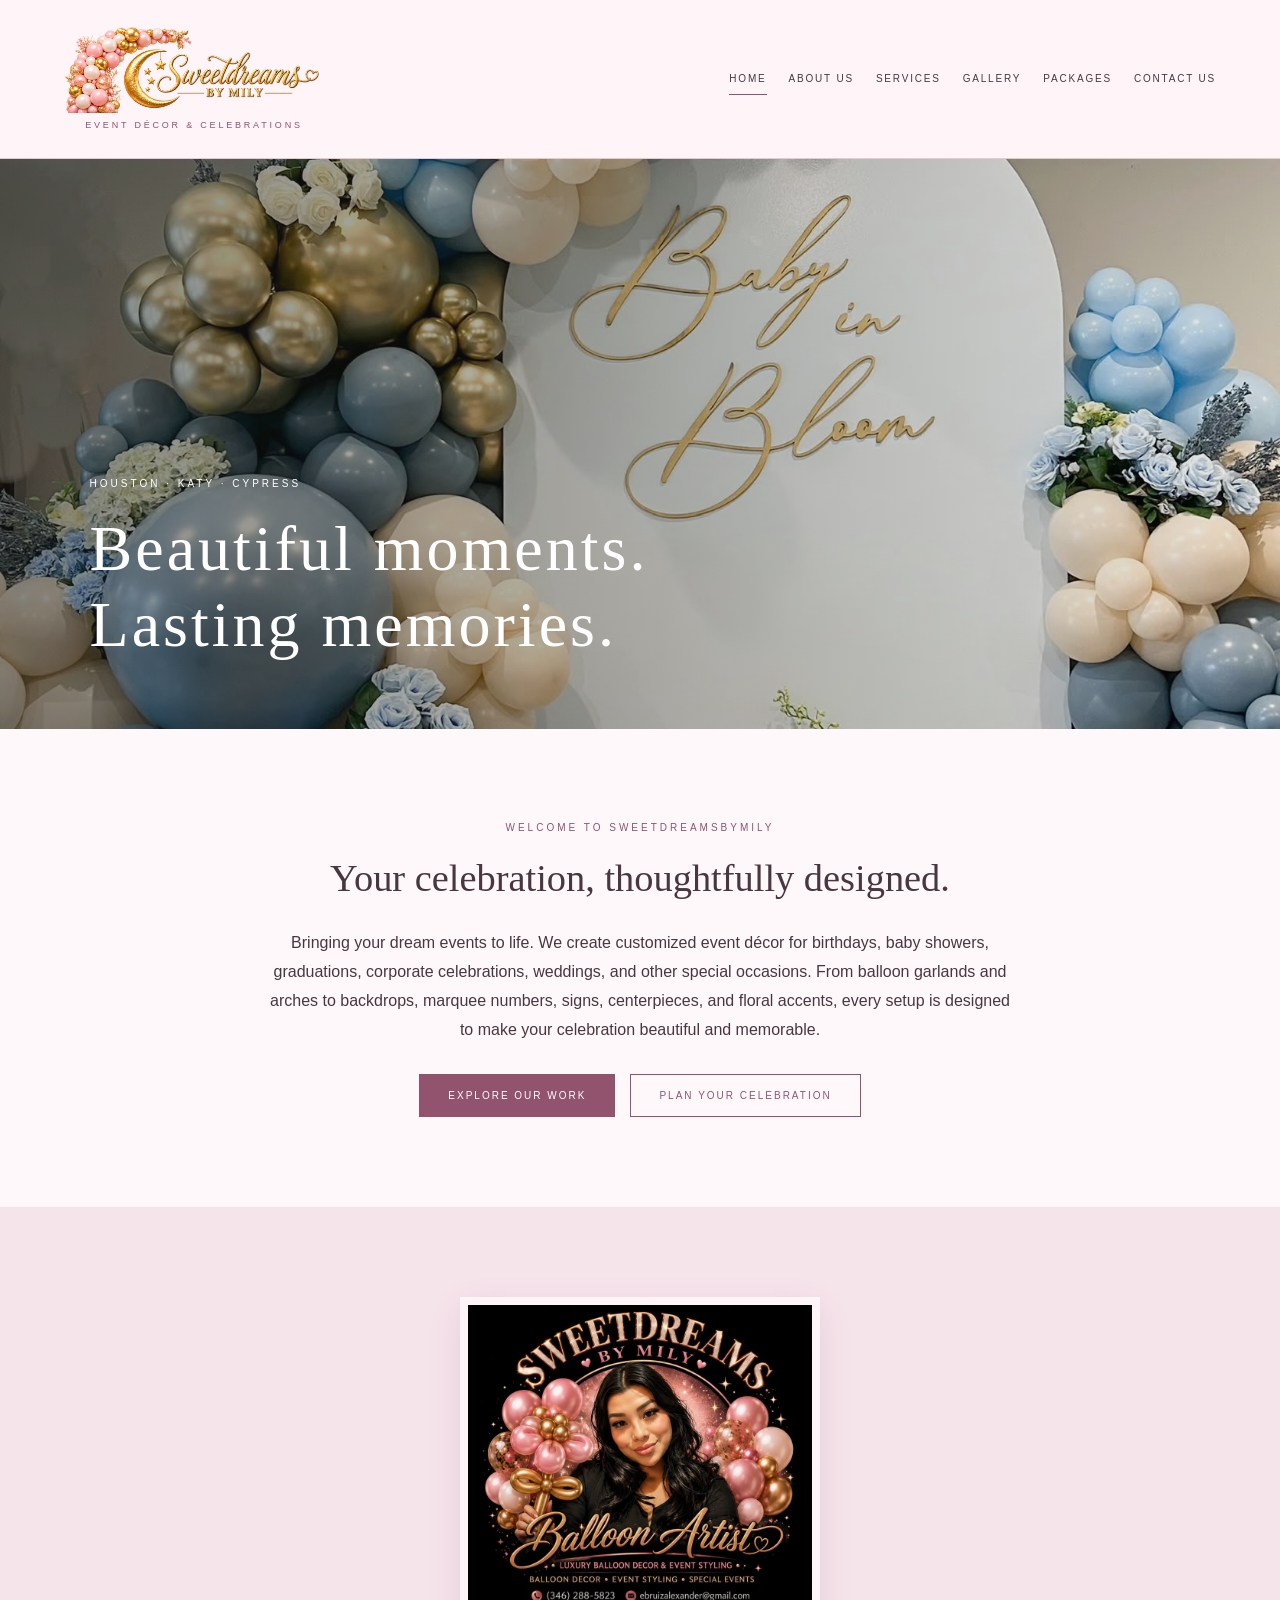
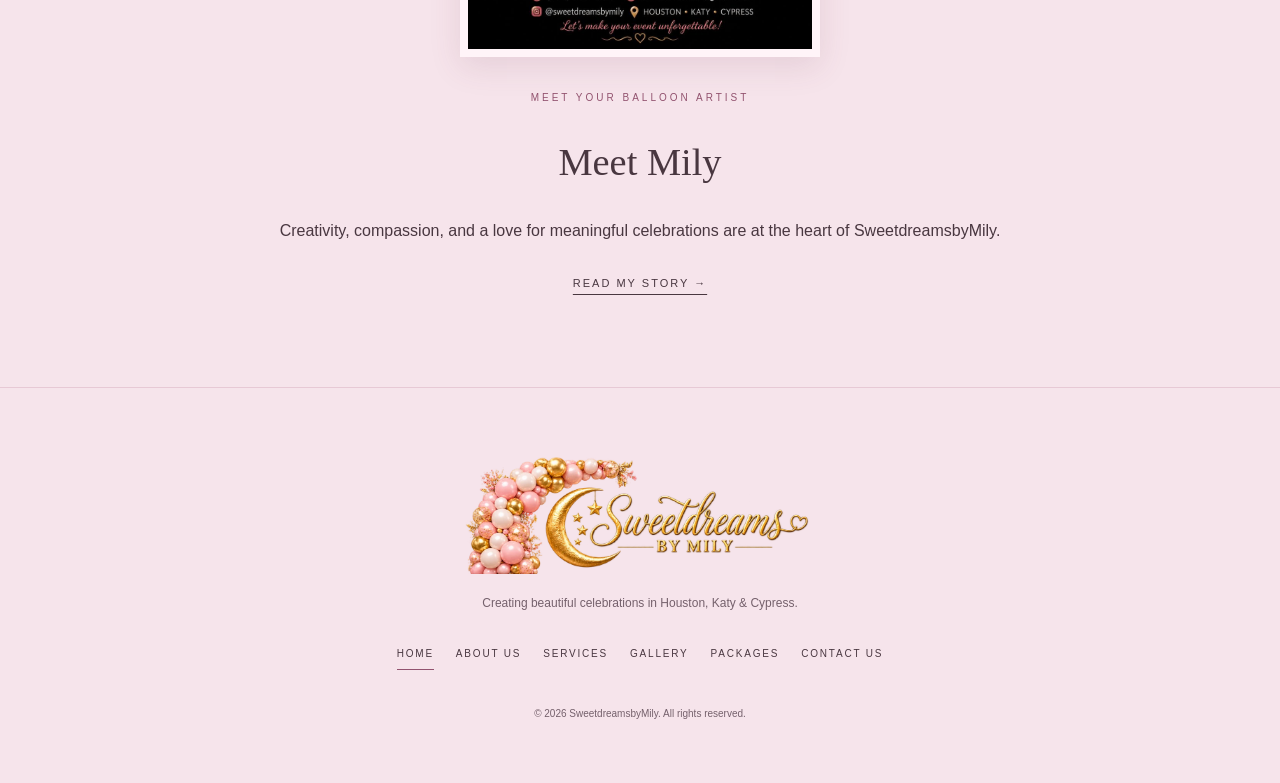
==== index.html @ 6f461aa5 "Add transparent brand logo, Meet Mily portrait, and soft pink site palette" ====
<!DOCTYPE html>
<html lang="en">
<head>
  <meta charset="UTF-8">
  <meta name="viewport" content="width=device-width, initial-scale=1.0">
  <meta name="description" content="Home — SweetdreamsbyMily event decoration in Houston, Katy, and Cypress.">
  <title>Home | SweetdreamsbyMily</title>
  <link rel="stylesheet" href="style.css?v=blush2">
  <script src="script.js" defer></script>
</head>
<body>
<a class="skip-link" href="#main">Skip to main content</a>
<header>
  <div><a class="brand brand-link" href="index.html"><img class="brand-logo" src="photos/sweetdreamsbymily-logo.webp" alt="Sweetdreams by Mily"></a><div class="tag">EVENT DÉCOR &amp; CELEBRATIONS</div></div>
  <nav aria-label="Main navigation"><a href="index.html" aria-current="page">Home</a><a href="about.html">About Us</a><a href="services.html">Services</a><a href="gallery.html">Gallery</a><a href="packages.html">Packages</a><a href="contact.html">Contact Us</a></nav>
</header>
<main id="main">
<section class="editorial-hero"><img src="baby-in-bloom.jpeg" alt="" fetchpriority="high"><div class="editorial-hero-copy"><p class="eyebrow">HOUSTON · KATY · CYPRESS</p><h1>Beautiful moments.<br>Lasting memories.</h1></div></section><section class="section"><div class="section-inner home-intro"><p class="eyebrow">WELCOME TO SWEETDREAMSBYMILY</p><h2>Your celebration, thoughtfully designed.</h2><p><strong>Bringing your dream events to life.</strong> We create customized event décor for birthdays, baby showers, graduations, corporate celebrations, weddings, and other special occasions. From balloon garlands and arches to backdrops, marquee numbers, signs, centerpieces, and floral accents, every setup is designed to make your celebration beautiful and memorable.</p><div class="hero-actions"><a class="btn" href="gallery.html">Explore our work</a><a class="btn btn-outline" href="contact.html">Plan your celebration</a></div></div></section><section class="section alt"><div class="section-inner"><img class="meet-mily-photo" src="photos/img_7931.jpg" alt="Mily, your SweetdreamsbyMily balloon artist"><p class="eyebrow">MEET YOUR BALLOON ARTIST</p><h2>Meet Mily</h2><p>Creativity, compassion, and a love for meaningful celebrations are at the heart of SweetdreamsbyMily.</p><a class="text-link" href="about.html">Read my story &rarr;</a></div></section>
</main>
<footer><a class="footer-brand" href="index.html"><img class="footer-logo" src="photos/sweetdreamsbymily-logo.webp" alt="Sweetdreams by Mily"></a><p>Creating beautiful celebrations in Houston, Katy &amp; Cypress.</p><nav aria-label="Footer navigation"><a href="index.html" aria-current="page">Home</a><a href="about.html">About Us</a><a href="services.html">Services</a><a href="gallery.html">Gallery</a><a href="packages.html">Packages</a><a href="contact.html">Contact Us</a></nav><p class="copyright">&copy; <span id="year">2026</span> SweetdreamsbyMily. All rights reserved.</p></footer>
</body>
</html>
---- style.css ----
/* Shared fonts and palette used on every page. */
:root{--paper:#fff;--soft:#f7f4f1;--ink:#373732;--muted:#6d6b65;--accent:#826c62;--line:#ddd8d1;--body-font:Arial,Helvetica,sans-serif;--heading-font:Georgia,"Times New Roman",serif}
*{box-sizing:border-box}html{scroll-behavior:smooth}body{margin:0;background:var(--paper);color:var(--ink);font-family:var(--body-font);font-size:16px;line-height:1.8}img{max-width:100%}a{color:inherit}h1,h2,h3{font-family:var(--heading-font);font-weight:400;line-height:1.2}h1{font-size:clamp(38px,5vw,64px)}h2{font-size:clamp(30px,3vw,42px)}h3{font-size:25px}p{margin:0 0 22px}header{padding:25px 5%;display:flex;align-items:center;justify-content:space-between;gap:24px;border-bottom:1px solid var(--line);background:white}.brand{font-family:var(--heading-font);font-size:27px;text-decoration:none;letter-spacing:1px}.tag{font-size:9px;letter-spacing:2.8px;color:var(--muted);margin-top:2px}nav{display:flex;flex-wrap:wrap;gap:22px}nav a{text-decoration:none;text-transform:uppercase;font-size:10px;letter-spacing:1.8px;padding:6px 0;border-bottom:1px solid transparent}nav a:hover,nav a[aria-current="page"]{border-color:var(--accent)}.eyebrow{font-size:10px;letter-spacing:3px;text-transform:uppercase;color:var(--muted);margin:0 0 18px}.editorial-hero{position:relative;height:570px;overflow:hidden;background:#6e746f}.editorial-hero>img{width:100%;height:100%;display:block;object-fit:cover;object-position:center 45%}.editorial-hero:after{content:"";position:absolute;inset:0;background:linear-gradient(90deg,rgba(20,25,23,.52),rgba(20,25,23,.08))}.editorial-hero-copy{position:absolute;bottom:65px;left:7%;right:7%;z-index:1;color:white}.editorial-hero-copy .eyebrow{color:white}.editorial-hero h1{margin:0;letter-spacing:3px;font-size:clamp(40px,5vw,70px)}.section{padding:90px 7%}.section.alt{background:var(--soft)}.section-inner{max-width:1160px;margin:auto;text-align:center}.section-inner>p{max-width:750px;margin-left:auto;margin-right:auto}.page-title{margin:0 0 25px}.home-intro{max-width:800px}.home-intro h2{margin:0 0 28px}.home-intro strong{font-weight:400}.btn{display:inline-block;padding:13px 28px;border:1px solid var(--ink);background:var(--ink);color:white;text-decoration:none;font-size:10px;letter-spacing:2px;text-transform:uppercase;line-height:1.5;cursor:pointer}.btn-outline{background:transparent;color:var(--ink)}.btn:hover{background:var(--accent);border-color:var(--accent);color:white}.hero-actions{display:flex;gap:15px;justify-content:center;flex-wrap:wrap;margin-top:30px}.text-link{text-transform:uppercase;letter-spacing:2px;font-size:11px;text-underline-offset:7px}.bio-layout{display:grid;grid-template-columns:40% 1fr;gap:75px;text-align:left;align-items:start}.bio-photo img{width:100%;height:620px;object-fit:cover;display:block}.bio-photo p{font-family:var(--heading-font);font-style:italic;font-size:18px;margin-top:20px}.bio-copy h2{margin:0 0 28px}.bio-copy h2:not(:first-of-type){font-size:28px;margin-top:40px}.bio-copy p{font-size:15px;line-height:1.9}.cards{display:grid;grid-template-columns:repeat(auto-fit,minmax(250px,1fr));gap:35px;margin:45px 0}.card{padding:32px 24px;border-top:1px solid var(--line);text-align:left}.card h2{font-size:27px;margin:0 0 20px}.card p{font-size:15px}.package-cards{grid-template-columns:repeat(3,minmax(0,1fr))}.package-label{font-size:10px;letter-spacing:2px;text-transform:uppercase;color:var(--accent);margin-bottom:20px}.price{font-family:var(--heading-font);font-size:32px;margin:15px 0}.package ul{padding-left:18px;font-size:14px}.package-note{font-size:13px;color:var(--muted)}.gallery-grid{display:grid;grid-template-columns:repeat(3,minmax(0,1fr));gap:35px 25px;margin-top:45px}.gallery-card{margin:0;min-width:0}.gallery-card img{display:block;width:100%;height:380px;object-fit:cover}.gallery-card figcaption{font-family:var(--heading-font);font-size:20px;padding:18px 4px;line-height:1.4}.gallery-pair{display:grid;grid-template-columns:repeat(2,minmax(0,1fr));background:var(--soft)}.gallery-pair img{min-width:0;object-fit:contain}.contact{background:var(--soft)}#bookingForm,#bookingFallback{max-width:700px;margin:35px auto;text-align:left}#bookingForm label,#inquiryDraft label{display:block;font-size:12px;letter-spacing:.5px;margin:20px 0 8px}#bookingForm input,#bookingForm select,#bookingForm textarea,#inquirySummary{width:100%;padding:13px;border:1px solid #aaa49c;border-radius:0;background:white;color:var(--ink);font:inherit}#bookingForm textarea,#inquirySummary{resize:vertical}#bookingForm p,#bookingFallback p{font-size:13px}#bookingForm .btn{margin-top:22px}#bookingForm .btn:disabled{opacity:.6;cursor:wait}#formMessage[data-state="success"]{color:#225a36}#formMessage[data-state="error"]{color:#8b1e25}footer{padding:65px 7% 35px;text-align:center;background:var(--soft);border-top:1px solid var(--line)}.footer-brand{font-family:var(--heading-font);font-size:30px;text-decoration:none}footer>p{font-size:12px;color:var(--muted);margin:15px 0 25px}footer nav{justify-content:center}footer .copyright{font-size:10px;margin-top:35px}.skip-link{position:absolute;top:-100px;left:15px;z-index:20;background:white;padding:12px}.skip-link:focus{top:12px}:focus-visible{outline:2px solid var(--accent);outline-offset:5px}main{min-height:65vh}
@media(max-width:950px){header{flex-direction:column;text-align:center;gap:15px}header nav{justify-content:center;gap:18px}.bio-layout{gap:40px}.bio-photo img{height:540px}.gallery-grid{grid-template-columns:repeat(2,minmax(0,1fr))}.package-cards{grid-template-columns:1fr}}
@media(max-width:600px){header{padding:20px 5%}.brand{font-size:25px}nav{gap:12px 18px}nav a{font-size:9px}.editorial-hero{height:420px}.editorial-hero-copy{bottom:40px}.editorial-hero h1{letter-spacing:1px}.section{padding:60px 6%}.bio-layout{grid-template-columns:1fr;gap:35px}.bio-photo img{height:380px}.gallery-grid{grid-template-columns:1fr}.gallery-card img{height:360px}.cards{gap:15px}.card{padding:25px 0}.bio-copy h2{font-size:34px}.bio-copy h2:not(:first-of-type){font-size:26px}.hero-actions{align-items:stretch;flex-direction:column}.btn{text-align:center}}
@media(prefers-reduced-motion:reduce){html{scroll-behavior:auto}}

/* Soft blush brand accents and transparent logo. */
:root{--paper:#fff8fb;--soft:#f6e4eb;--accent:#92536f;--line:#e7c9d5;--ink:#493740;--muted:#75616c}
header{background:#fff4f8;border-bottom-color:#e7c9d5}
.brand-logo{display:block;width:260px;height:90px;object-fit:contain}
.footer-logo{display:block;width:min(350px,85%);height:125px;object-fit:contain;margin:auto}
.tag{text-align:center;color:#92536f}
.btn{background:#92536f;border-color:#92536f}.btn-outline{background:transparent;color:#92536f}
.card{background:rgba(255,255,255,.5);padding:32px 24px;border-top:2px solid #d6a0b7}
.eyebrow{color:#92536f}
.meet-mily-photo{display:block;width:min(360px,100%);height:auto;object-fit:contain;margin:0 auto 32px;border:8px solid #fff4f8;box-shadow:0 10px 30px rgba(112,56,80,.12)}
.bio-photo .artist-portrait{height:auto;object-fit:contain;background:#f6e4eb}
.gallery-card{background:#fff1f7}.gallery-card figcaption{color:#764b60}
@media(max-width:600px){.brand-logo{width:230px;height:80px}.card{padding:25px 20px}}
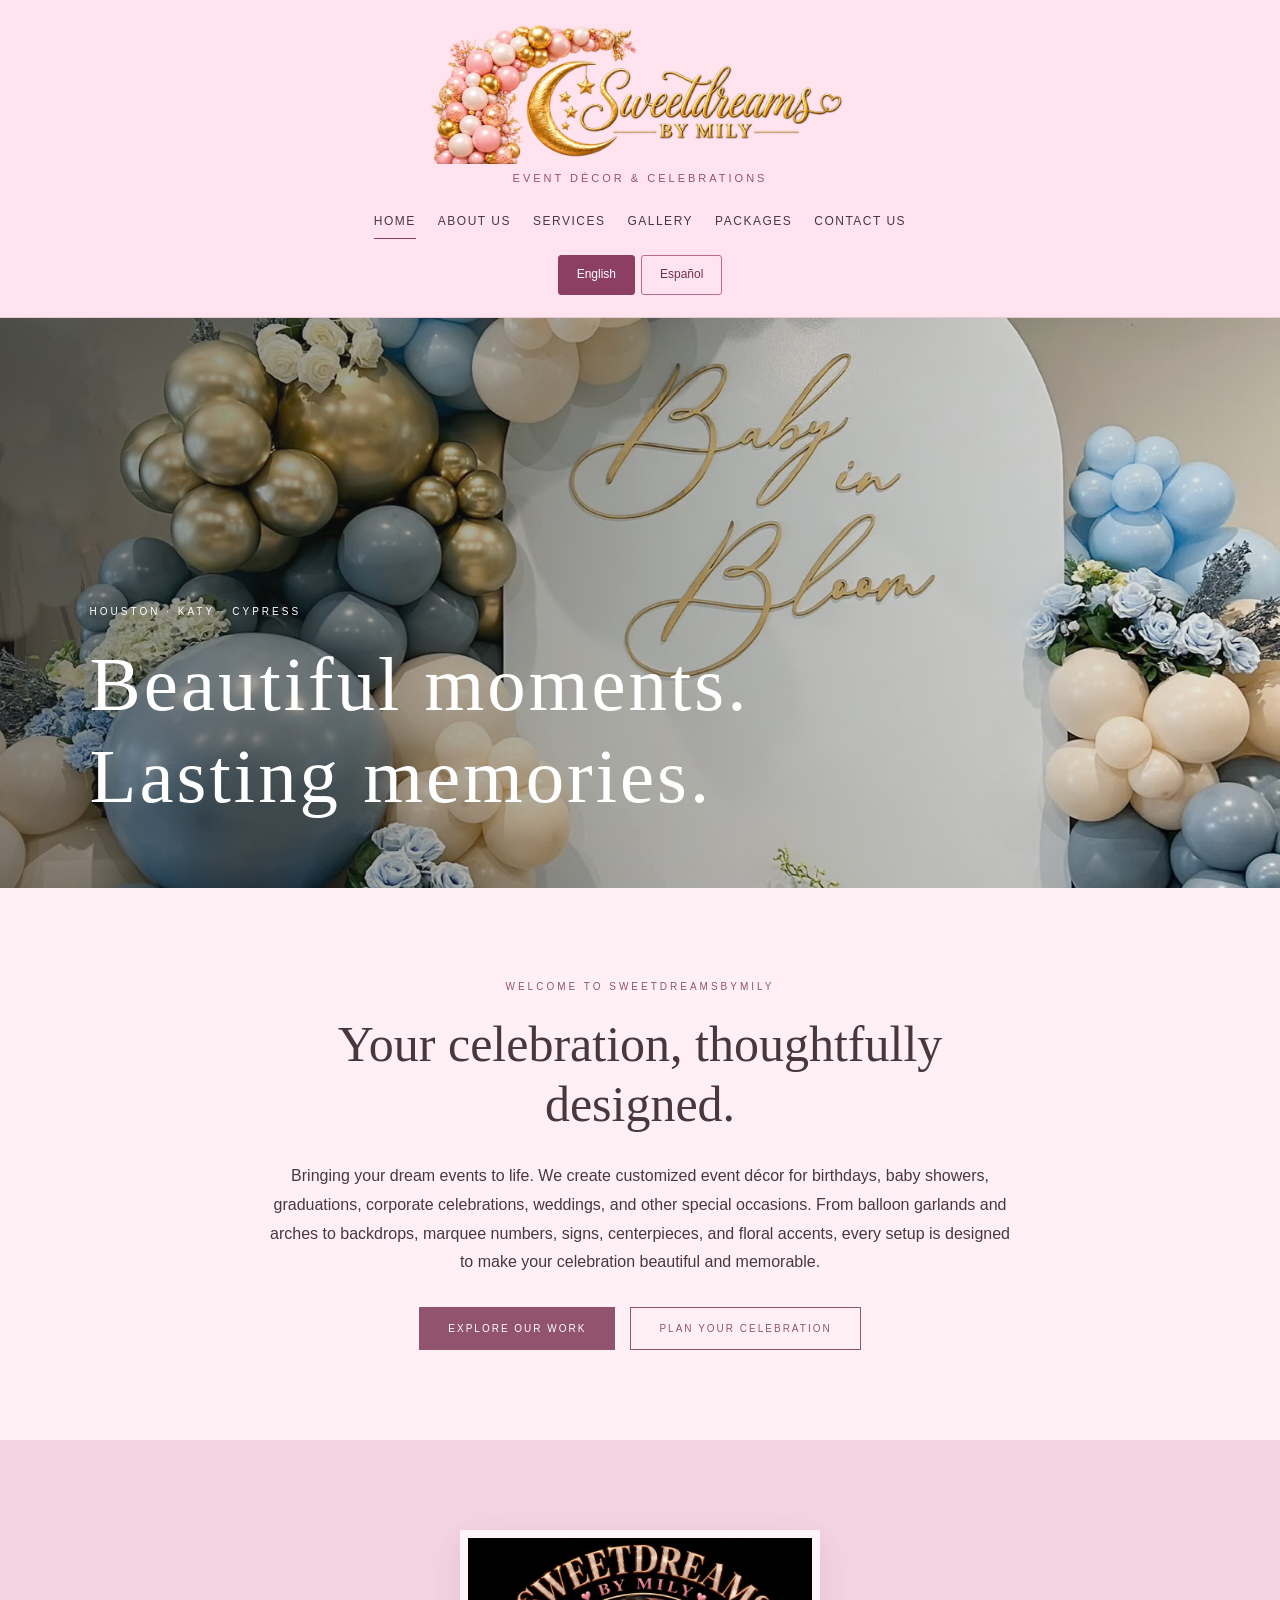
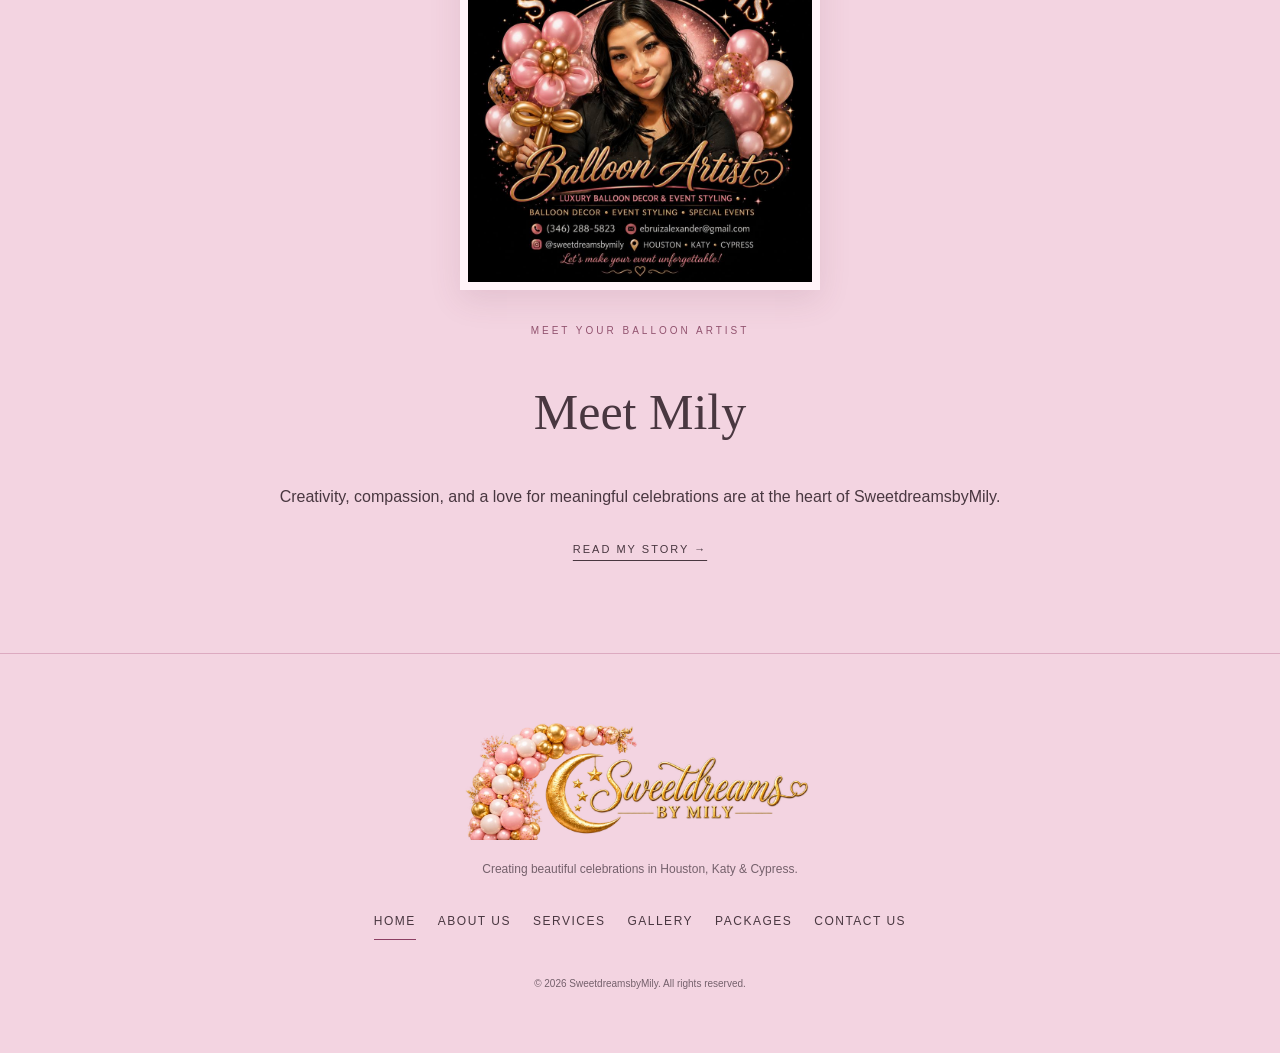
==== commit b60bcbdd: "Enlarge logos and headings, add Spanish language switch, and strengthen pink palette" ====
--- a/index.html
+++ b/index.html
@@ -5,14 +5,16 @@
   <meta name="viewport" content="width=device-width, initial-scale=1.0">
   <meta name="description" content="Home — SweetdreamsbyMily event decoration in Houston, Katy, and Cypress.">
   <title>Home | SweetdreamsbyMily</title>
-  <link rel="stylesheet" href="style.css?v=blush2">
+  <link rel="stylesheet" href="style.css?v=pink-spanish3">
   <script src="script.js" defer></script>
+  <script src="translations.js" defer></script>
 </head>
 <body>
 <a class="skip-link" href="#main">Skip to main content</a>
 <header>
   <div><a class="brand brand-link" href="index.html"><img class="brand-logo" src="photos/sweetdreamsbymily-logo.webp" alt="Sweetdreams by Mily"></a><div class="tag">EVENT DÉCOR &amp; CELEBRATIONS</div></div>
   <nav aria-label="Main navigation"><a href="index.html" aria-current="page">Home</a><a href="about.html">About Us</a><a href="services.html">Services</a><a href="gallery.html">Gallery</a><a href="packages.html">Packages</a><a href="contact.html">Contact Us</a></nav>
+<div class="language-switch" data-language-switch role="group" aria-label="Language / Idioma"><button type="button" data-language="en" aria-pressed="true" lang="en">English</button><button type="button" data-language="es" aria-pressed="false" lang="es">Español</button></div>
 </header>
 <main id="main">
 <section class="editorial-hero"><img src="baby-in-bloom.jpeg" alt="" fetchpriority="high"><div class="editorial-hero-copy"><p class="eyebrow">HOUSTON · KATY · CYPRESS</p><h1>Beautiful moments.<br>Lasting memories.</h1></div></section><section class="section"><div class="section-inner home-intro"><p class="eyebrow">WELCOME TO SWEETDREAMSBYMILY</p><h2>Your celebration, thoughtfully designed.</h2><p><strong>Bringing your dream events to life.</strong> We create customized event décor for birthdays, baby showers, graduations, corporate celebrations, weddings, and other special occasions. From balloon garlands and arches to backdrops, marquee numbers, signs, centerpieces, and floral accents, every setup is designed to make your celebration beautiful and memorable.</p><div class="hero-actions"><a class="btn" href="gallery.html">Explore our work</a><a class="btn btn-outline" href="contact.html">Plan your celebration</a></div></div></section><section class="section alt"><div class="section-inner"><img class="meet-mily-photo" src="photos/img_7931.jpg" alt="Mily, your SweetdreamsbyMily balloon artist"><p class="eyebrow">MEET YOUR BALLOON ARTIST</p><h2>Meet Mily</h2><p>Creativity, compassion, and a love for meaningful celebrations are at the heart of SweetdreamsbyMily.</p><a class="text-link" href="about.html">Read my story &rarr;</a></div></section>
--- a/style.css
+++ b/style.css
@@ -18,3 +18,21 @@
 .bio-photo .artist-portrait{height:auto;object-fit:contain;background:#f6e4eb}
 .gallery-card{background:#fff1f7}.gallery-card figcaption{color:#764b60}
 @media(max-width:600px){.brand-logo{width:230px;height:80px}.card{padding:25px 20px}}
+
+/* Larger brand and headings, pink surfaces, and bilingual controls. */
+:root{--paper:#fff0f6;--soft:#f3d4e1;--line:#dcaac0;--accent:#8c3f63}
+header{flex-direction:column;text-align:center;padding:22px 5%;gap:16px;background:#ffe4ef}
+header nav{justify-content:center}
+.brand-logo{width:420px;max-width:85vw;height:145px}
+.tag{font-size:11px;letter-spacing:3px}
+nav a{font-size:12px;letter-spacing:1.5px}
+h1,.page-title{font-size:clamp(44px,6vw,78px)}
+.editorial-hero h1{font-size:clamp(48px,6vw,84px)}
+h2{font-size:clamp(34px,4vw,50px)}
+.section{background:#fff0f6}.section.alt,.contact,footer{background:#f3d4e1}
+.card{background:#ffe5ef;border-color:#d58ead}
+.gallery-card{background:#ffe3ee}
+.language-switch{display:flex;gap:6px;align-items:center}
+.language-switch button{font:inherit;font-size:12px;padding:8px 18px;border:1px solid #b86b8f;background:transparent;color:#71304d;cursor:pointer;border-radius:3px}
+.language-switch button[aria-pressed="true"]{background:#8c3f63;color:white;border-color:#8c3f63}
+@media(max-width:600px){.brand-logo{width:310px;height:110px}.tag{font-size:9px}nav a{font-size:10px}.language-switch button{padding:7px 14px}}
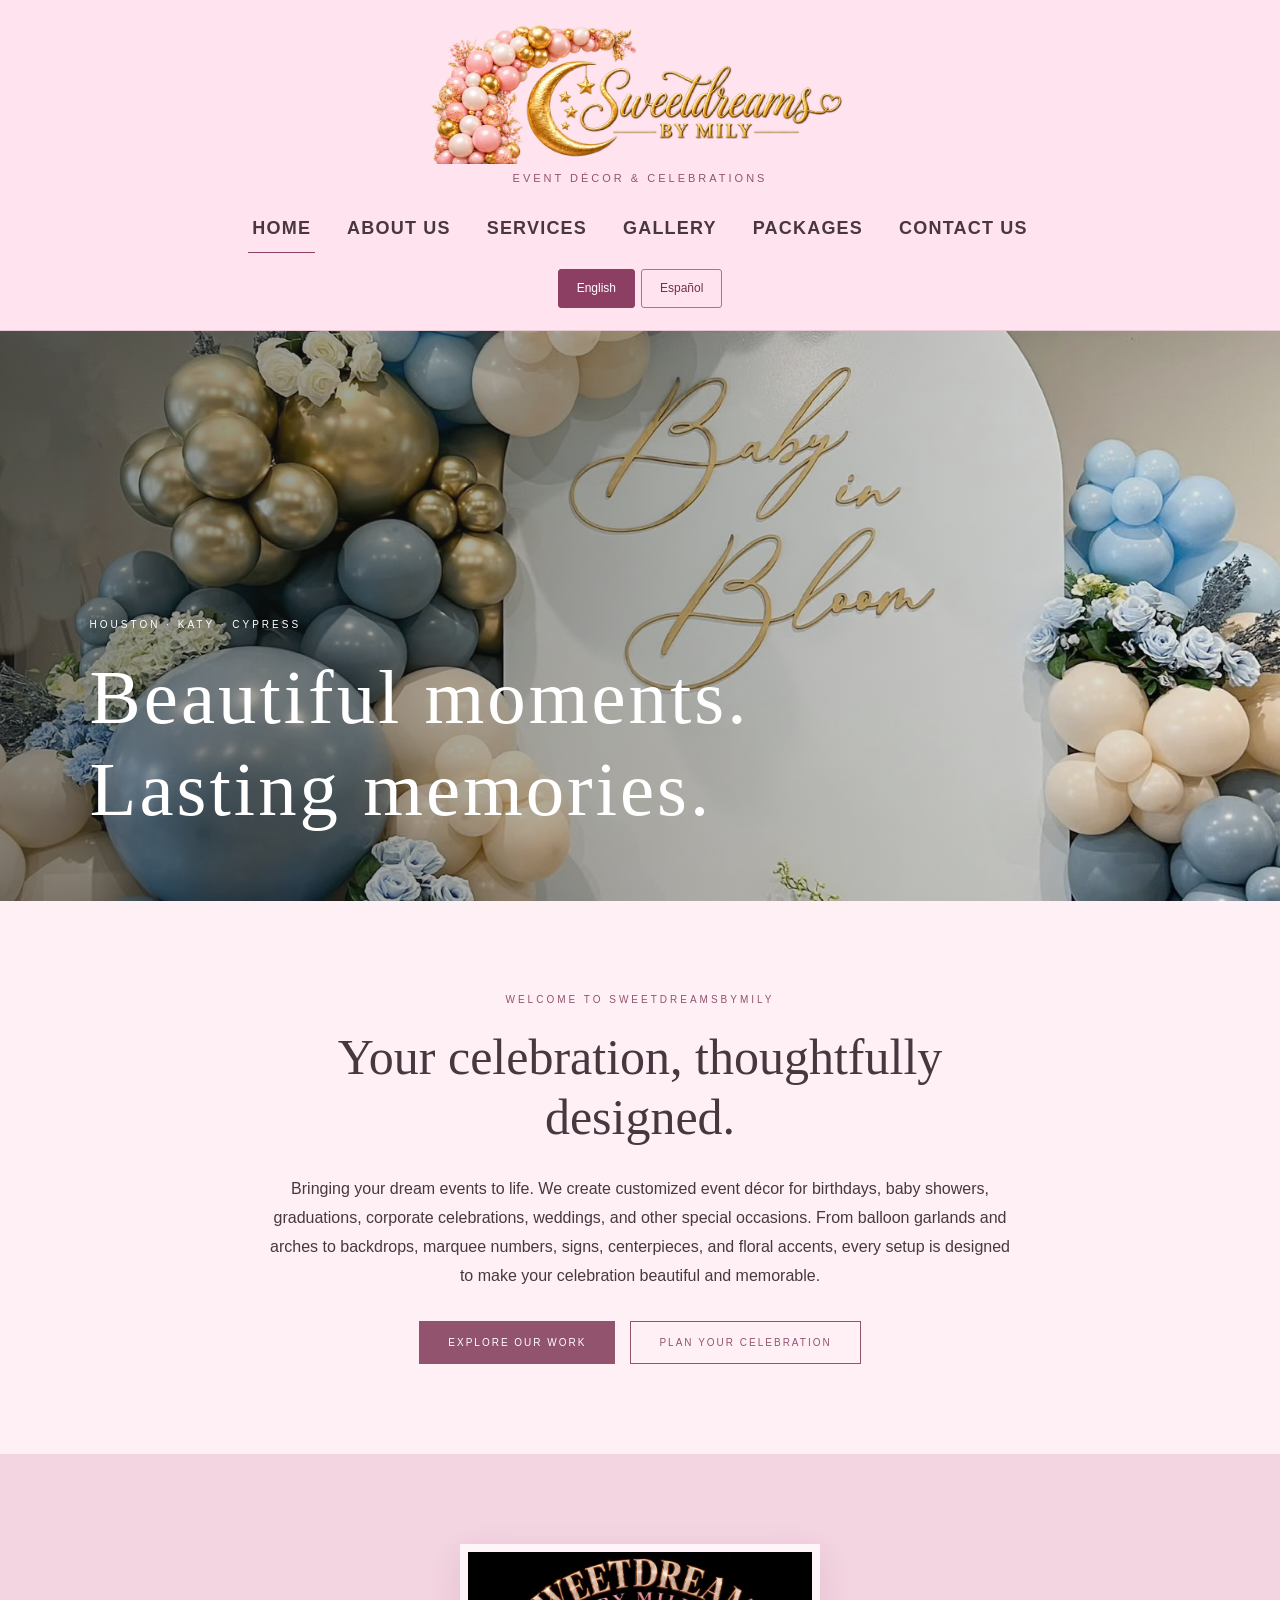
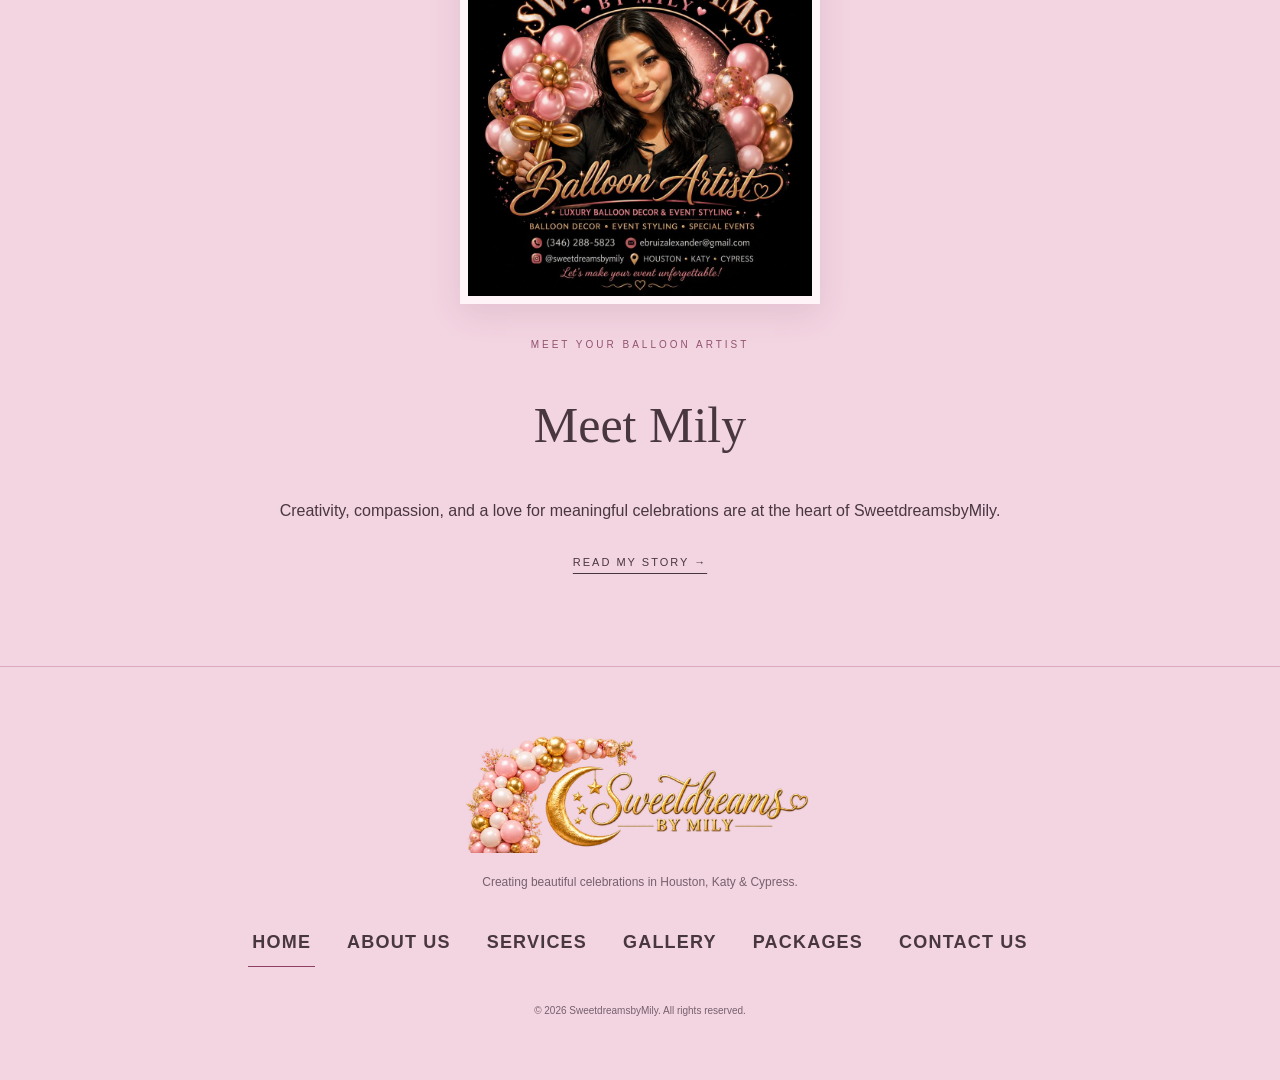
==== commit 9468c3c2: "Enlarge navigation links across all pages" ====
--- a/index.html
+++ b/index.html
@@ -5,7 +5,7 @@
   <meta name="viewport" content="width=device-width, initial-scale=1.0">
   <meta name="description" content="Home — SweetdreamsbyMily event decoration in Houston, Katy, and Cypress.">
   <title>Home | SweetdreamsbyMily</title>
-  <link rel="stylesheet" href="style.css?v=pink-spanish3">
+  <link rel="stylesheet" href="style.css?v=larger-navigation5">
   <script src="script.js" defer></script>
   <script src="translations.js" defer></script>
 </head>
--- a/style.css
+++ b/style.css
@@ -36,3 +36,21 @@
 .language-switch button{font:inherit;font-size:12px;padding:8px 18px;border:1px solid #b86b8f;background:transparent;color:#71304d;cursor:pointer;border-radius:3px}
 .language-switch button[aria-pressed="true"]{background:#8c3f63;color:white;border-color:#8c3f63}
 @media(max-width:600px){.brand-logo{width:310px;height:110px}.tag{font-size:9px}nav a{font-size:10px}.language-switch button{padding:7px 14px}}
+
+/* Shaded balloon arch framing Services and Packages headings. */
+.balloon-page-heading{position:relative;isolation:isolate;overflow:hidden;min-height:360px;display:flex;align-items:center;justify-content:center;padding:85px 175px 50px;background:linear-gradient(145deg,#fff8fb,#f5dce8);border:1px solid #e4bcd0;border-radius:28px;margin-bottom:40px}
+.balloon-heading-copy{position:relative;z-index:2;max-width:730px}
+.balloon-page-heading .page-title{font-size:clamp(32px,4vw,54px);margin-bottom:0}
+.page-balloon-arch{position:absolute;inset:0;z-index:1;pointer-events:none}
+.arch-balloon{position:absolute;width:95px;height:112px;border-radius:50%;background:radial-gradient(circle at 30% 24%,#fff 0%,#f8d5e3 18%,#e5a3bf 65%,#b7678c 100%);box-shadow:inset -10px -14px 18px rgba(99,42,70,.18),inset 8px 8px 14px rgba(255,255,255,.5),0 9px 17px rgba(95,41,67,.13);transform:rotate(var(--rotate,0deg))}
+.arch-balloon:nth-child(3n){background:radial-gradient(circle at 30% 24%,#fff9df 0%,#f4d586 20%,#d7ac49 66%,#a47a25 100%)}
+.arch-balloon:nth-child(4n){background:radial-gradient(circle at 30% 24%,#fff 0%,#faedf3 20%,#e7c5d4 65%,#be91a7 100%)}
+.arch-b1{left:5px;bottom:-15px;--rotate:-14deg}.arch-b2{left:30px;bottom:75px}.arch-b3{left:55px;top:80px;--rotate:12deg}.arch-b4{left:110px;top:10px}.arch-b5{left:195px;top:-42px;--rotate:-12deg}.arch-b6{left:280px;top:-57px}
+.arch-b7{right:280px;top:-57px}.arch-b8{right:195px;top:-42px;--rotate:12deg}.arch-b9{right:110px;top:10px}.arch-b10{right:55px;top:80px;--rotate:-12deg}.arch-b11{right:30px;bottom:75px}.arch-b12{right:5px;bottom:-15px;--rotate:14deg}
+@media(max-width:800px){.balloon-page-heading{padding:120px 90px 65px}.arch-b5{left:175px}.arch-b6{left:240px}.arch-b7{right:240px}.arch-b8{right:175px}}
+@media(max-width:600px){.balloon-page-heading{padding:125px 40px 70px;min-height:390px;border-radius:20px}.arch-balloon{width:65px;height:80px}.arch-b1{left:-25px}.arch-b2{left:-10px;bottom:65px}.arch-b3{left:0;top:65px}.arch-b4{left:45px;top:10px}.arch-b5{left:100px;top:-15px}.arch-b6{left:155px;top:-28px}.arch-b7{right:155px;top:-28px}.arch-b8{right:100px;top:-15px}.arch-b9{right:45px;top:10px}.arch-b10{right:0;top:65px}.arch-b11{right:-10px;bottom:65px}.arch-b12{right:-25px}.balloon-heading-copy{background:rgba(255,248,251,.93);padding:18px 12px;border-radius:12px}.balloon-page-heading .page-title{font-size:34px}}
+
+/* Larger, readable navigation on every page. */
+header nav,footer nav{justify-content:center;gap:12px 28px}
+header nav a,footer nav a{font-size:18px;font-weight:600;letter-spacing:1.2px;line-height:1.5;padding:10px 4px}
+@media(max-width:600px){header nav,footer nav{gap:8px 16px}header nav a,footer nav a{font-size:16px;letter-spacing:.8px;padding:10px 3px}}
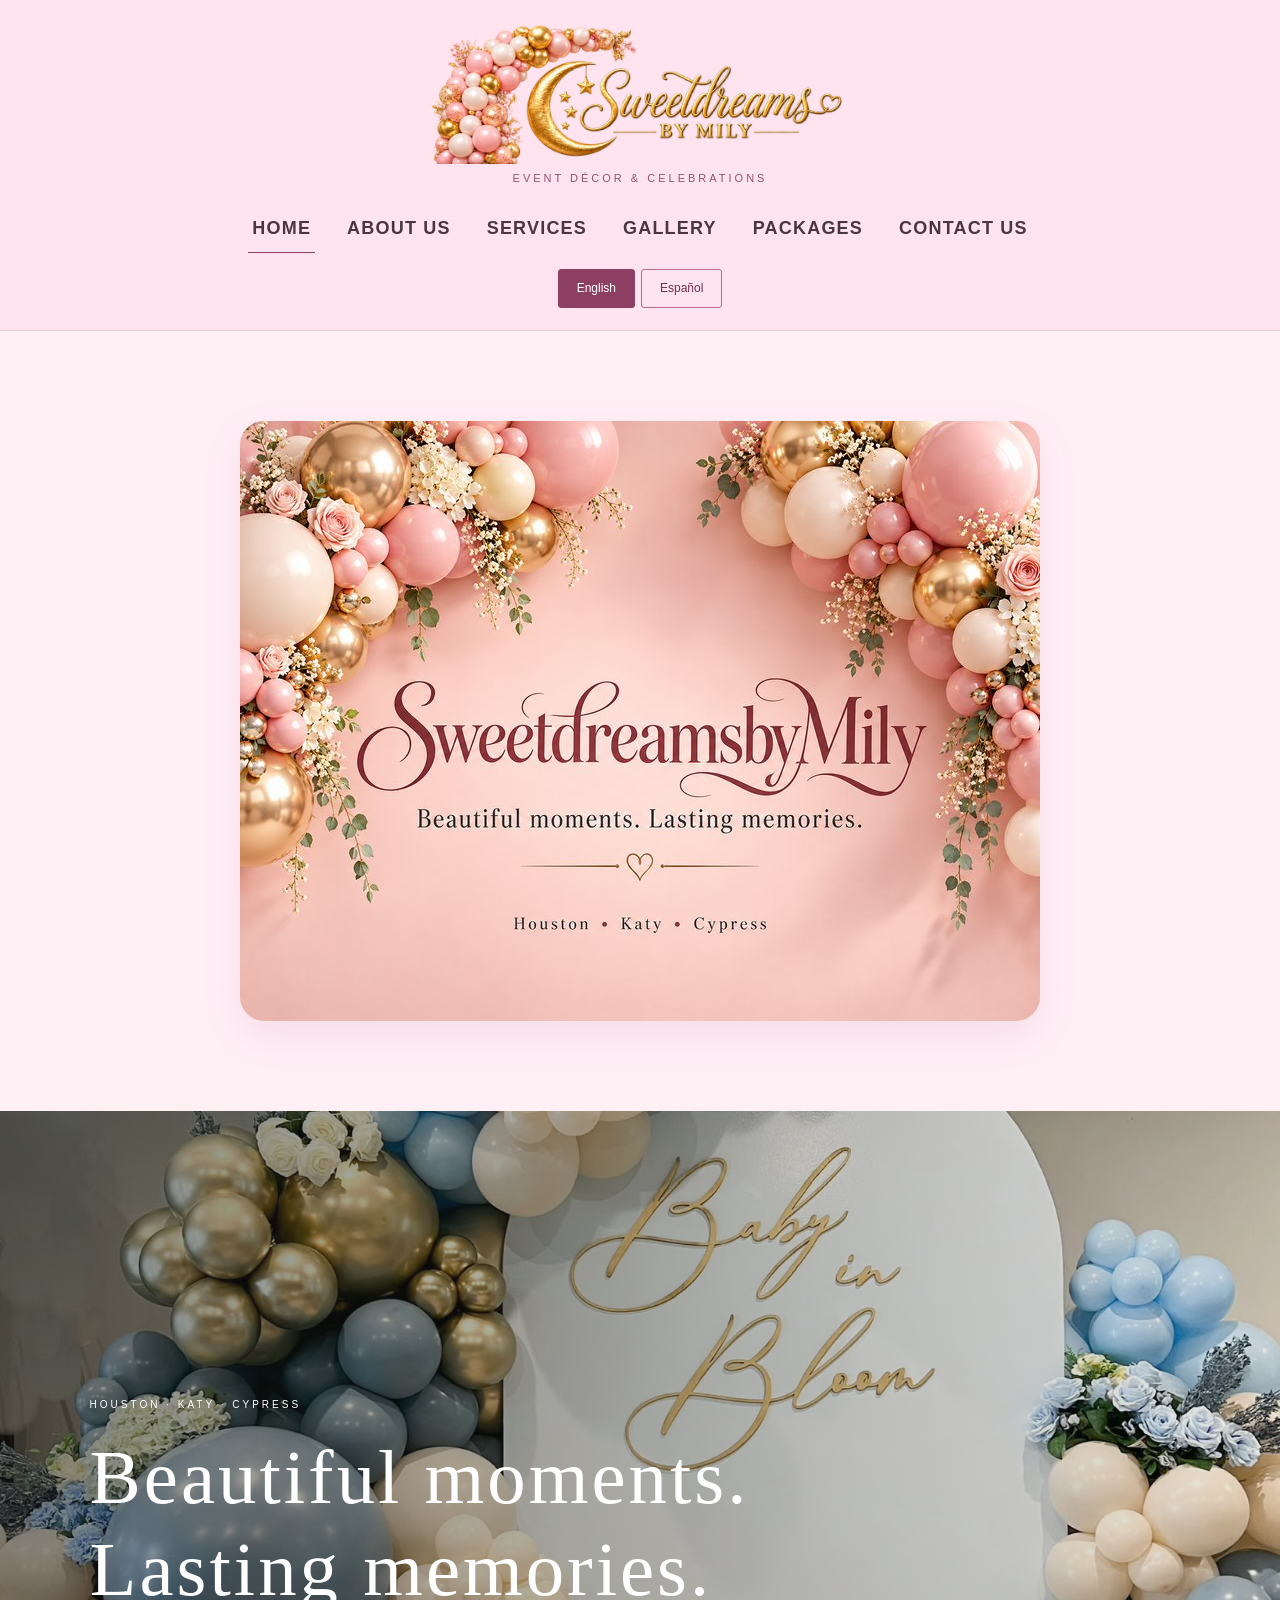
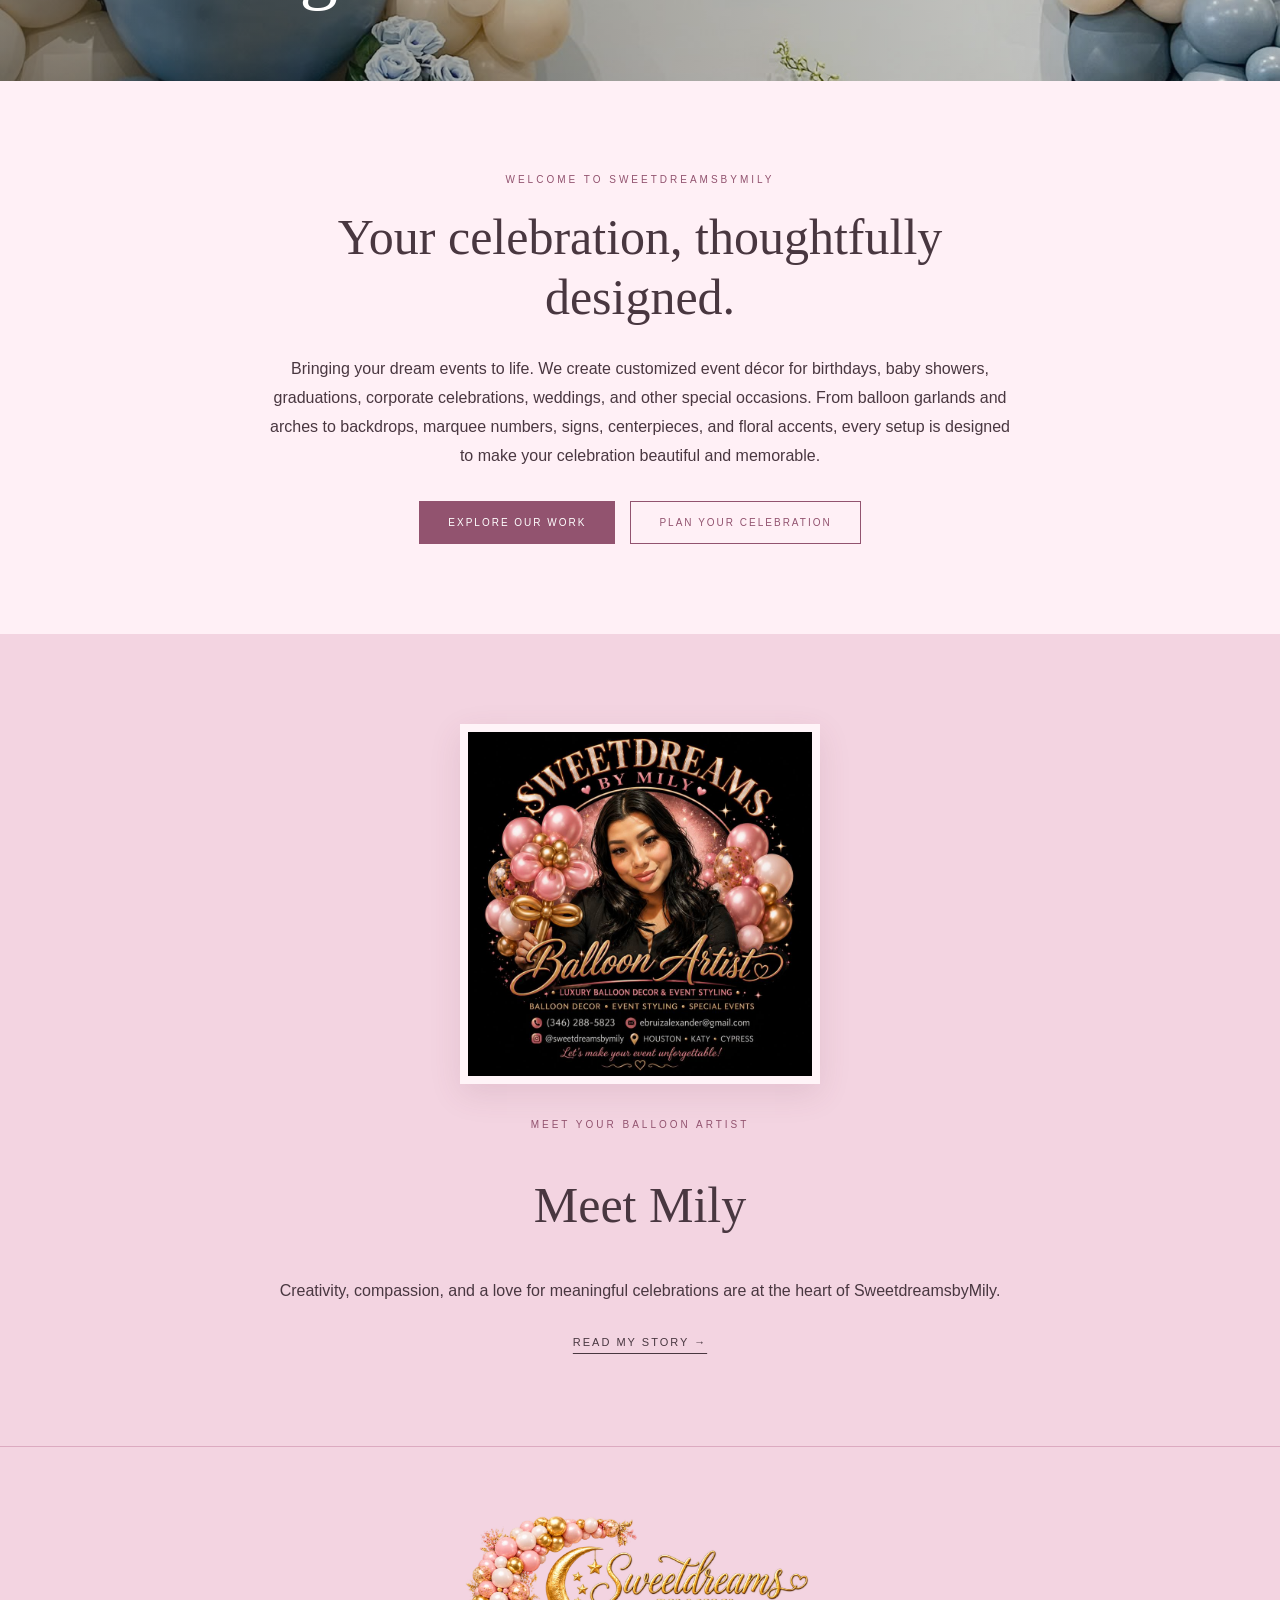
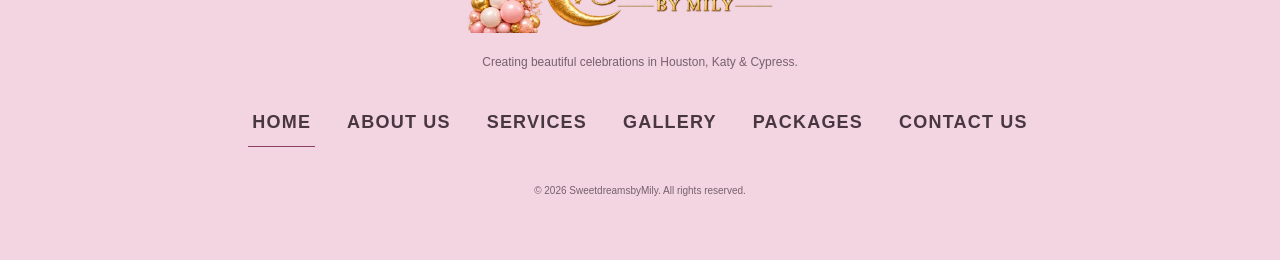
==== commit 6cca2267: "Complete M4.4 with 800x600 banner, content layouts and package comparison" ====
--- a/index.html
+++ b/index.html
@@ -5,9 +5,9 @@
   <meta name="viewport" content="width=device-width, initial-scale=1.0">
   <meta name="description" content="Home — SweetdreamsbyMily event decoration in Houston, Katy, and Cypress.">
   <title>Home | SweetdreamsbyMily</title>
-  <link rel="stylesheet" href="style.css?v=larger-navigation5">
+  <link rel="stylesheet" href="style.css?v=module44">
   <script src="script.js" defer></script>
-  <script src="translations.js" defer></script>
+  <script src="translations.js?v=module44" defer></script>
 </head>
 <body>
 <a class="skip-link" href="#main">Skip to main content</a>
@@ -17,6 +17,7 @@
 <div class="language-switch" data-language-switch role="group" aria-label="Language / Idioma"><button type="button" data-language="en" aria-pressed="true" lang="en">English</button><button type="button" data-language="es" aria-pressed="false" lang="es">Español</button></div>
 </header>
 <main id="main">
+<div class="section"><div class="section-inner"><img class="site-banner" src="photos/site-banner-800x600.jpg" width="800" height="600" alt="SweetdreamsbyMily — Beautiful moments. Lasting memories. Balloon décor in Houston, Katy, and Cypress."></div></div>
 <section class="editorial-hero"><img src="baby-in-bloom.jpeg" alt="" fetchpriority="high"><div class="editorial-hero-copy"><p class="eyebrow">HOUSTON · KATY · CYPRESS</p><h1>Beautiful moments.<br>Lasting memories.</h1></div></section><section class="section"><div class="section-inner home-intro"><p class="eyebrow">WELCOME TO SWEETDREAMSBYMILY</p><h2>Your celebration, thoughtfully designed.</h2><p><strong>Bringing your dream events to life.</strong> We create customized event décor for birthdays, baby showers, graduations, corporate celebrations, weddings, and other special occasions. From balloon garlands and arches to backdrops, marquee numbers, signs, centerpieces, and floral accents, every setup is designed to make your celebration beautiful and memorable.</p><div class="hero-actions"><a class="btn" href="gallery.html">Explore our work</a><a class="btn btn-outline" href="contact.html">Plan your celebration</a></div></div></section><section class="section alt"><div class="section-inner"><img class="meet-mily-photo" src="photos/img_7931.jpg" alt="Mily, your SweetdreamsbyMily balloon artist"><p class="eyebrow">MEET YOUR BALLOON ARTIST</p><h2>Meet Mily</h2><p>Creativity, compassion, and a love for meaningful celebrations are at the heart of SweetdreamsbyMily.</p><a class="text-link" href="about.html">Read my story &rarr;</a></div></section>
 </main>
 <footer><a class="footer-brand" href="index.html"><img class="footer-logo" src="photos/sweetdreamsbymily-logo.webp" alt="Sweetdreams by Mily"></a><p>Creating beautiful celebrations in Houston, Katy &amp; Cypress.</p><nav aria-label="Footer navigation"><a href="index.html" aria-current="page">Home</a><a href="about.html">About Us</a><a href="services.html">Services</a><a href="gallery.html">Gallery</a><a href="packages.html">Packages</a><a href="contact.html">Contact Us</a></nav><p class="copyright">&copy; <span id="year">2026</span> SweetdreamsbyMily. All rights reserved.</p></footer>
--- a/style.css
+++ b/style.css
@@ -54,3 +54,6 @@
 header nav,footer nav{justify-content:center;gap:12px 28px}
 header nav a,footer nav a{font-size:18px;font-weight:600;letter-spacing:1.2px;line-height:1.5;padding:10px 4px}
 @media(max-width:600px){header nav,footer nav{gap:8px 16px}header nav a,footer nav a{font-size:16px;letter-spacing:.8px;padding:10px 3px}}
+
+/* Module 4: responsive banner and accessible comparison table. */
+.site-banner{display:block;width:100%;max-width:800px;height:auto;aspect-ratio:4/3;margin:0 auto;border-radius:24px;box-shadow:0 14px 40px #a633681a}.table-scroll{overflow-x:auto}.package-comparison{width:100%;border-collapse:collapse;min-width:540px;margin:20px 0}.package-comparison caption{text-align:left;font-weight:700;padding:12px 0}.package-comparison th,.package-comparison td{text-align:left;padding:16px;border-bottom:1px solid #e9b4ca}.package-comparison thead{background:#fbeef3}.package-comparison tbody tr:nth-child(even){background:#fff8fb}.booking-steps{margin:24px 0}
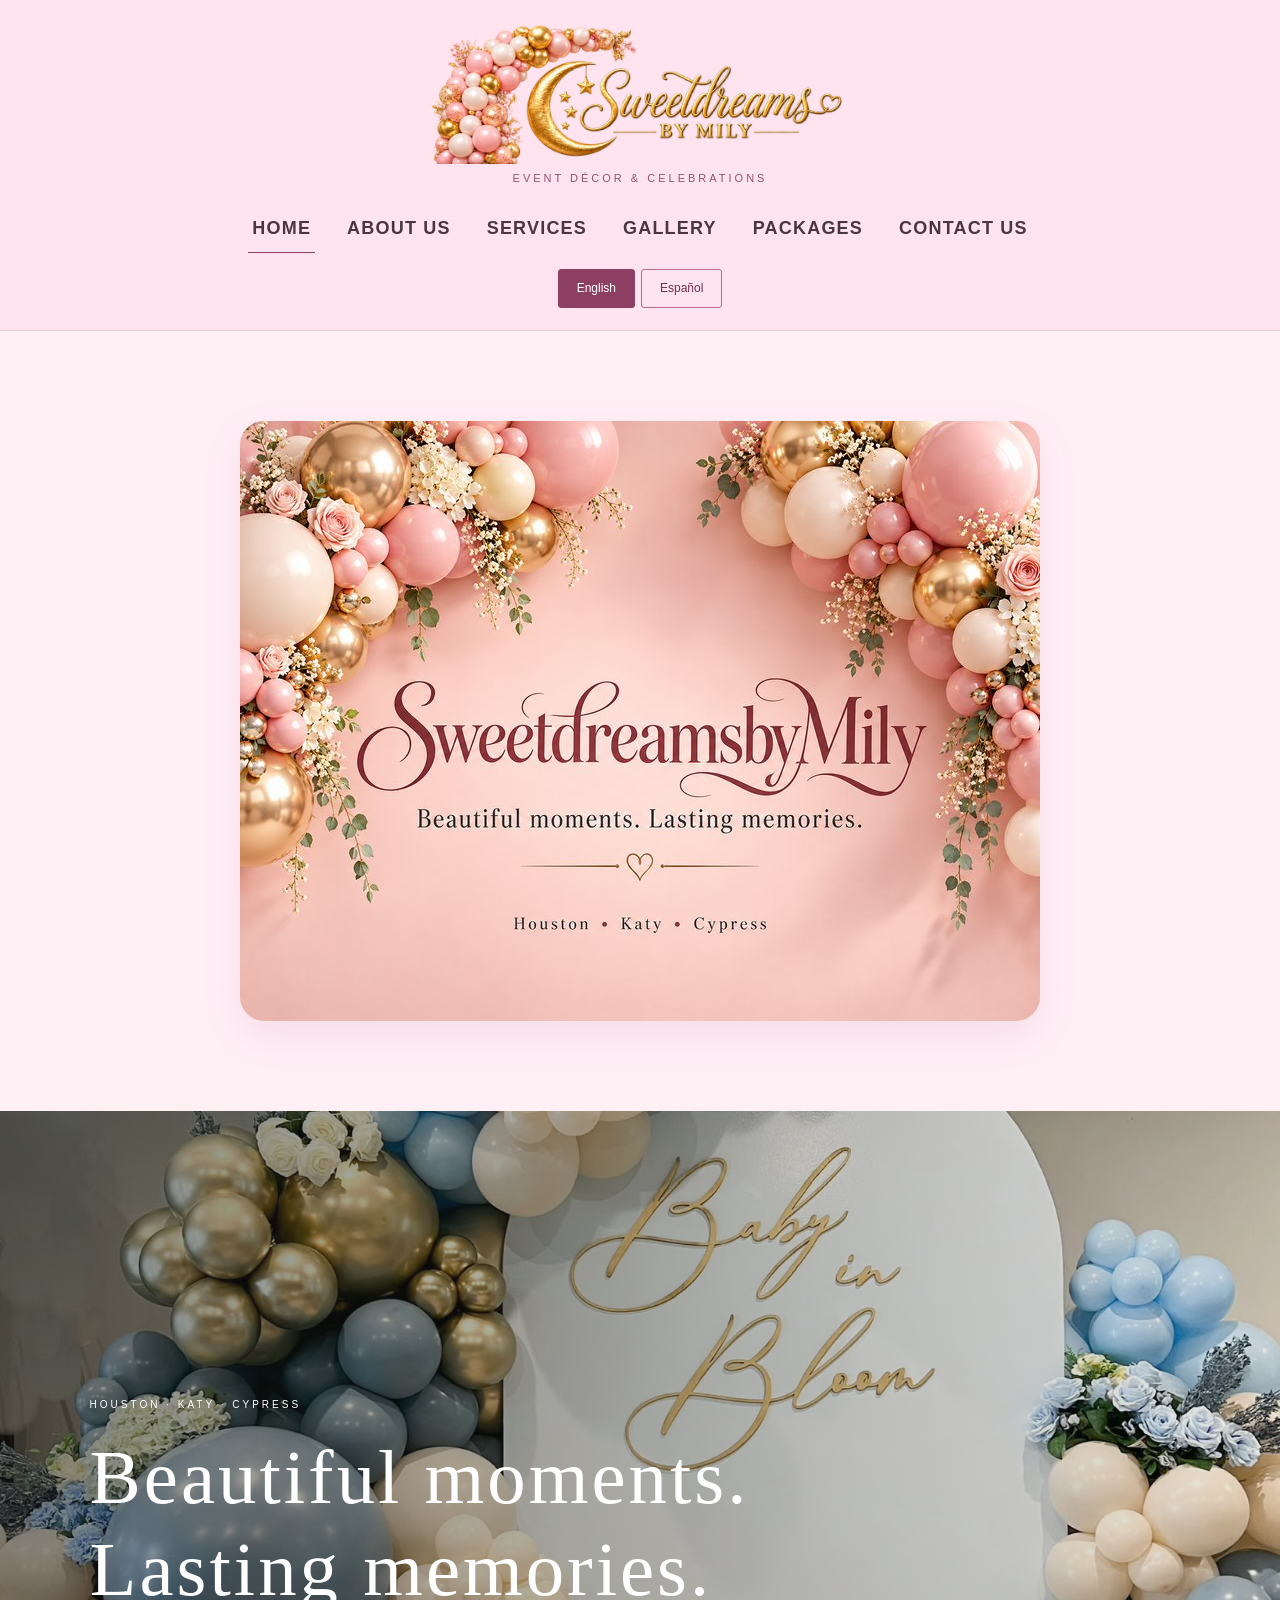
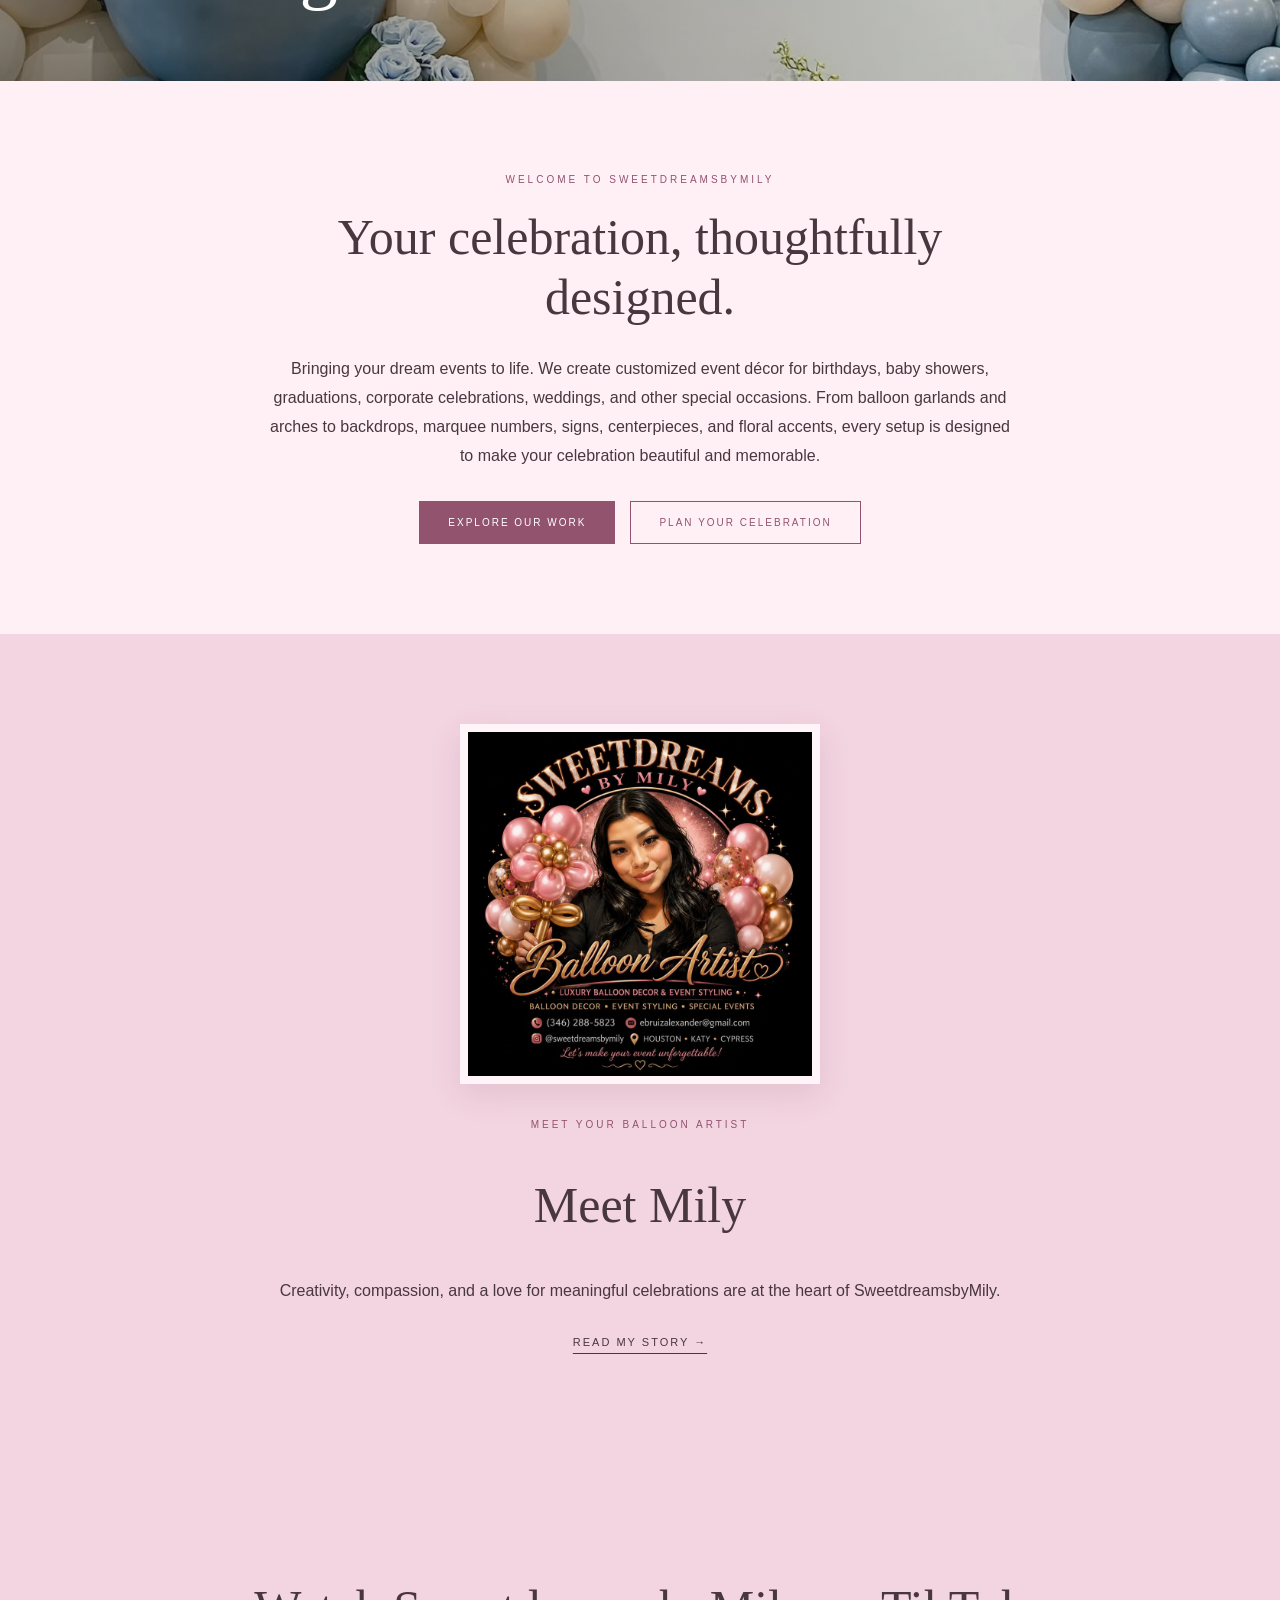
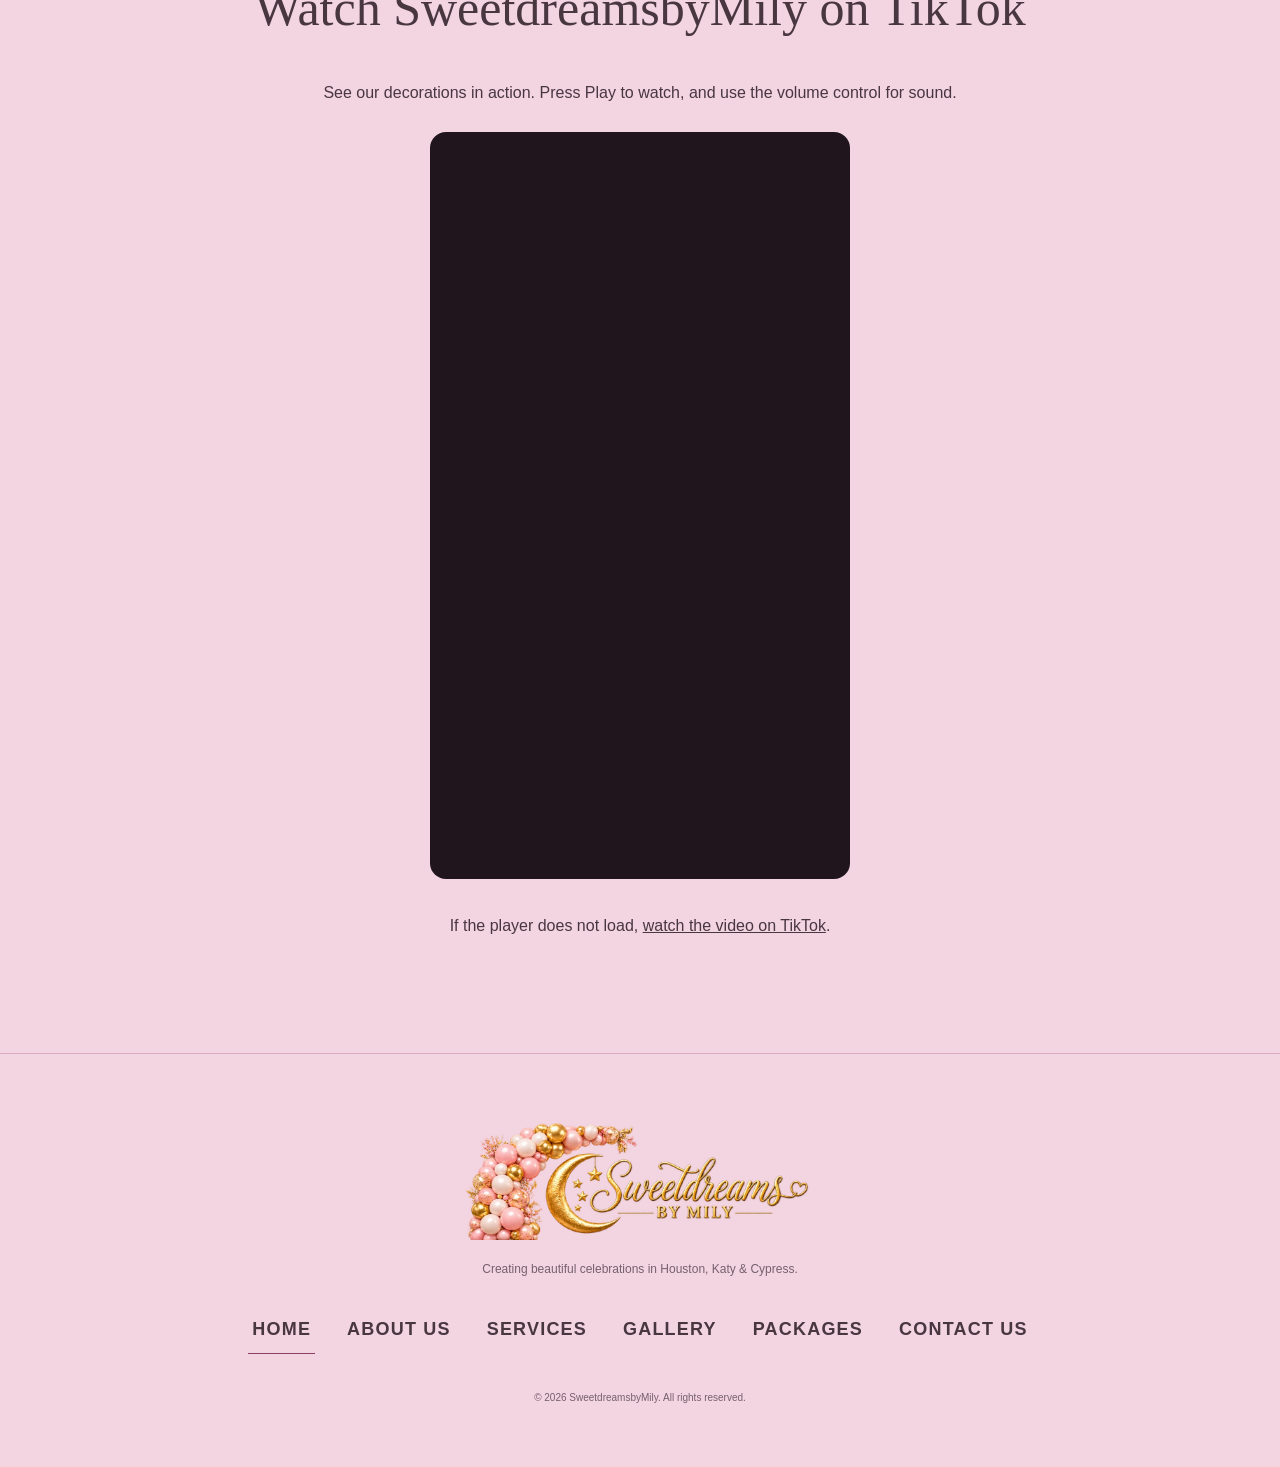
==== commit fd995d07: "Embed TikTok video with audio and playback controls" ====
--- a/index.html
+++ b/index.html
@@ -19,6 +19,7 @@
 <main id="main">
 <div class="section"><div class="section-inner"><img class="site-banner" src="photos/site-banner-800x600.jpg" width="800" height="600" alt="SweetdreamsbyMily — Beautiful moments. Lasting memories. Balloon décor in Houston, Katy, and Cypress."></div></div>
 <section class="editorial-hero"><img src="baby-in-bloom.jpeg" alt="" fetchpriority="high"><div class="editorial-hero-copy"><p class="eyebrow">HOUSTON · KATY · CYPRESS</p><h1>Beautiful moments.<br>Lasting memories.</h1></div></section><section class="section"><div class="section-inner home-intro"><p class="eyebrow">WELCOME TO SWEETDREAMSBYMILY</p><h2>Your celebration, thoughtfully designed.</h2><p><strong>Bringing your dream events to life.</strong> We create customized event décor for birthdays, baby showers, graduations, corporate celebrations, weddings, and other special occasions. From balloon garlands and arches to backdrops, marquee numbers, signs, centerpieces, and floral accents, every setup is designed to make your celebration beautiful and memorable.</p><div class="hero-actions"><a class="btn" href="gallery.html">Explore our work</a><a class="btn btn-outline" href="contact.html">Plan your celebration</a></div></div></section><section class="section alt"><div class="section-inner"><img class="meet-mily-photo" src="photos/img_7931.jpg" alt="Mily, your SweetdreamsbyMily balloon artist"><p class="eyebrow">MEET YOUR BALLOON ARTIST</p><h2>Meet Mily</h2><p>Creativity, compassion, and a love for meaningful celebrations are at the heart of SweetdreamsbyMily.</p><a class="text-link" href="about.html">Read my story &rarr;</a></div></section>
+<section class="section alt" id="tiktok-video" aria-labelledby="videoHeading"><div class="section-inner"><h2 id="videoHeading">Watch SweetdreamsbyMily on TikTok</h2><p>See our decorations in action. Press Play to watch, and use the volume control for sound.</p><div style="max-width:420px;margin:24px auto"><iframe src="https://www.tiktok.com/player/v1/7664045256391904526?controls=1&amp;autoplay=0&amp;muted=0&amp;music_info=1&amp;description=1&amp;rel=0" title="SweetdreamsbyMily TikTok video with playback and audio controls" width="360" height="640" loading="lazy" allow="fullscreen" allowfullscreen style="width:100%;aspect-ratio:9/16;height:auto;border:0;border-radius:16px;background:#21151d"></iframe></div><p>If the player does not load, <a href="https://www.tiktok.com/@emilyr100/video/7664045256391904526" target="_blank" rel="noopener noreferrer">watch the video on TikTok</a>.</p></div></section>
 </main>
 <footer><a class="footer-brand" href="index.html"><img class="footer-logo" src="photos/sweetdreamsbymily-logo.webp" alt="Sweetdreams by Mily"></a><p>Creating beautiful celebrations in Houston, Katy &amp; Cypress.</p><nav aria-label="Footer navigation"><a href="index.html" aria-current="page">Home</a><a href="about.html">About Us</a><a href="services.html">Services</a><a href="gallery.html">Gallery</a><a href="packages.html">Packages</a><a href="contact.html">Contact Us</a></nav><p class="copyright">&copy; <span id="year">2026</span> SweetdreamsbyMily. All rights reserved.</p></footer>
 </body>
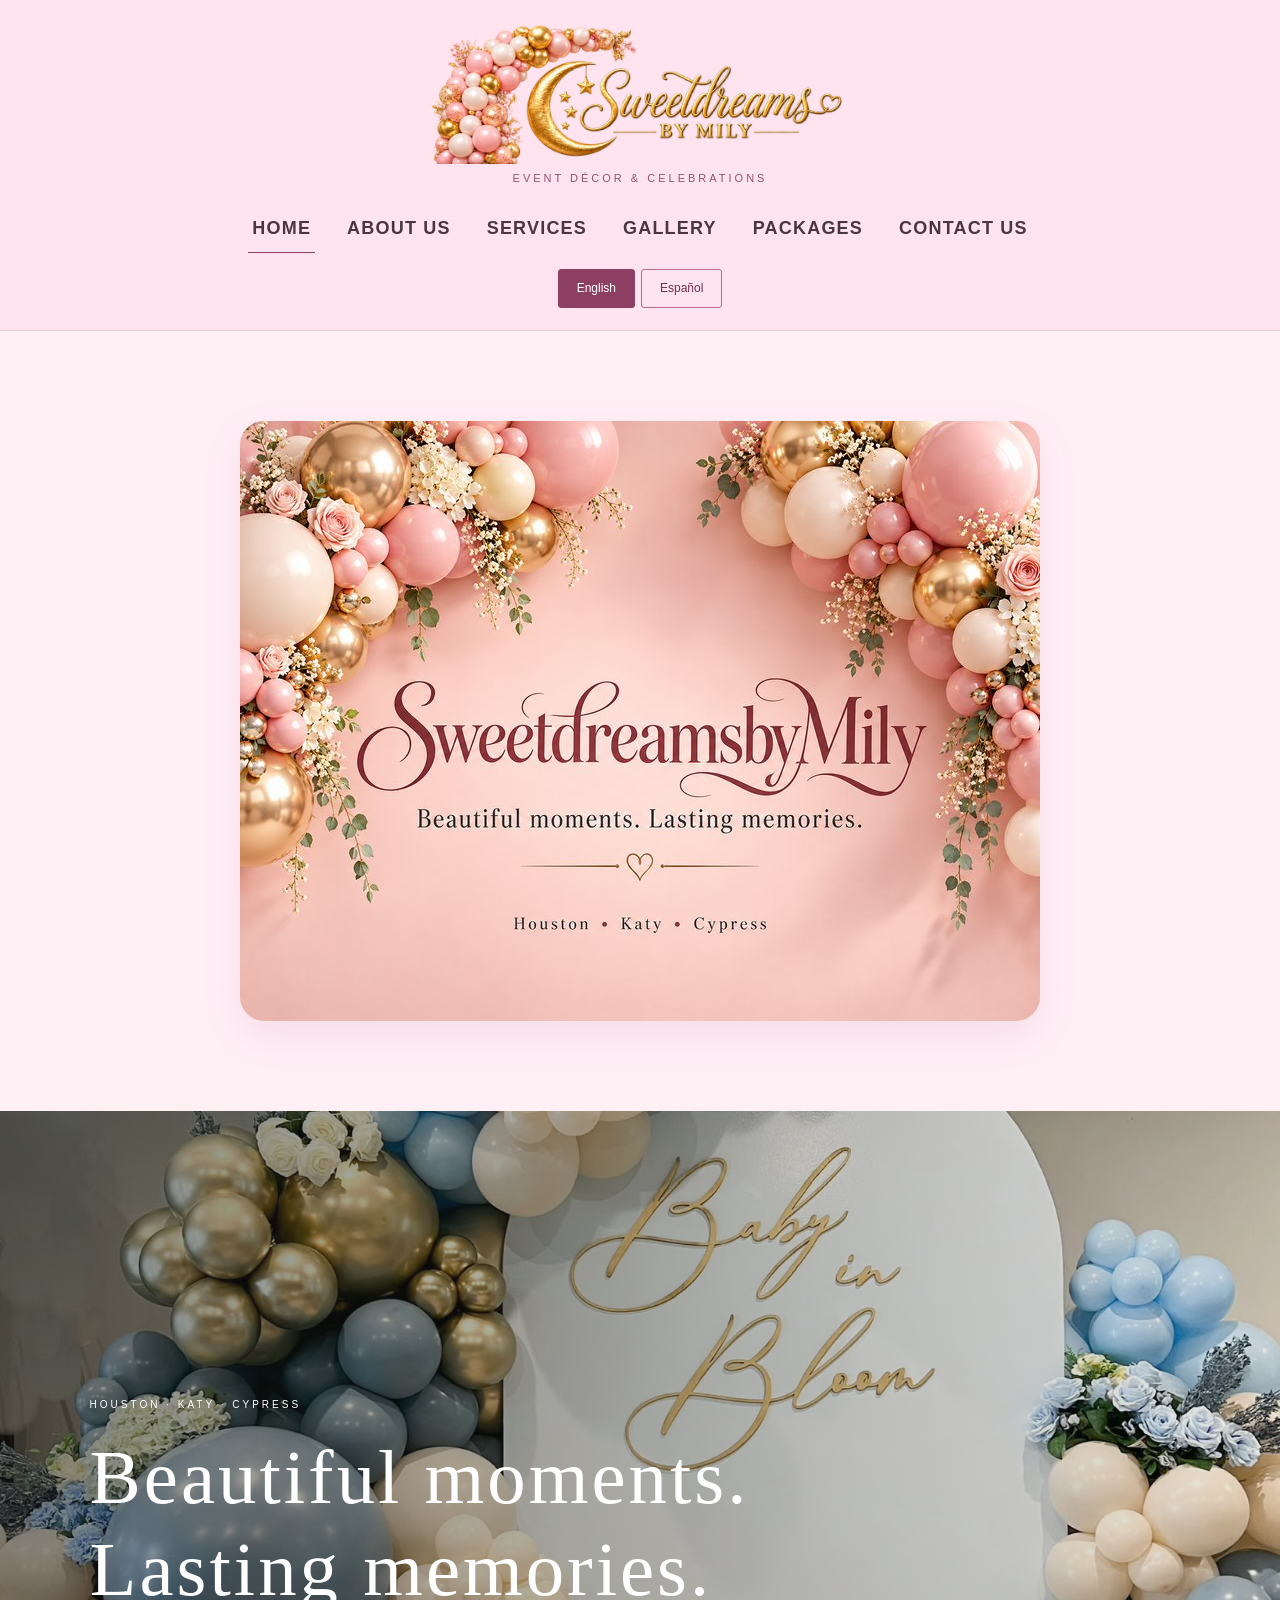
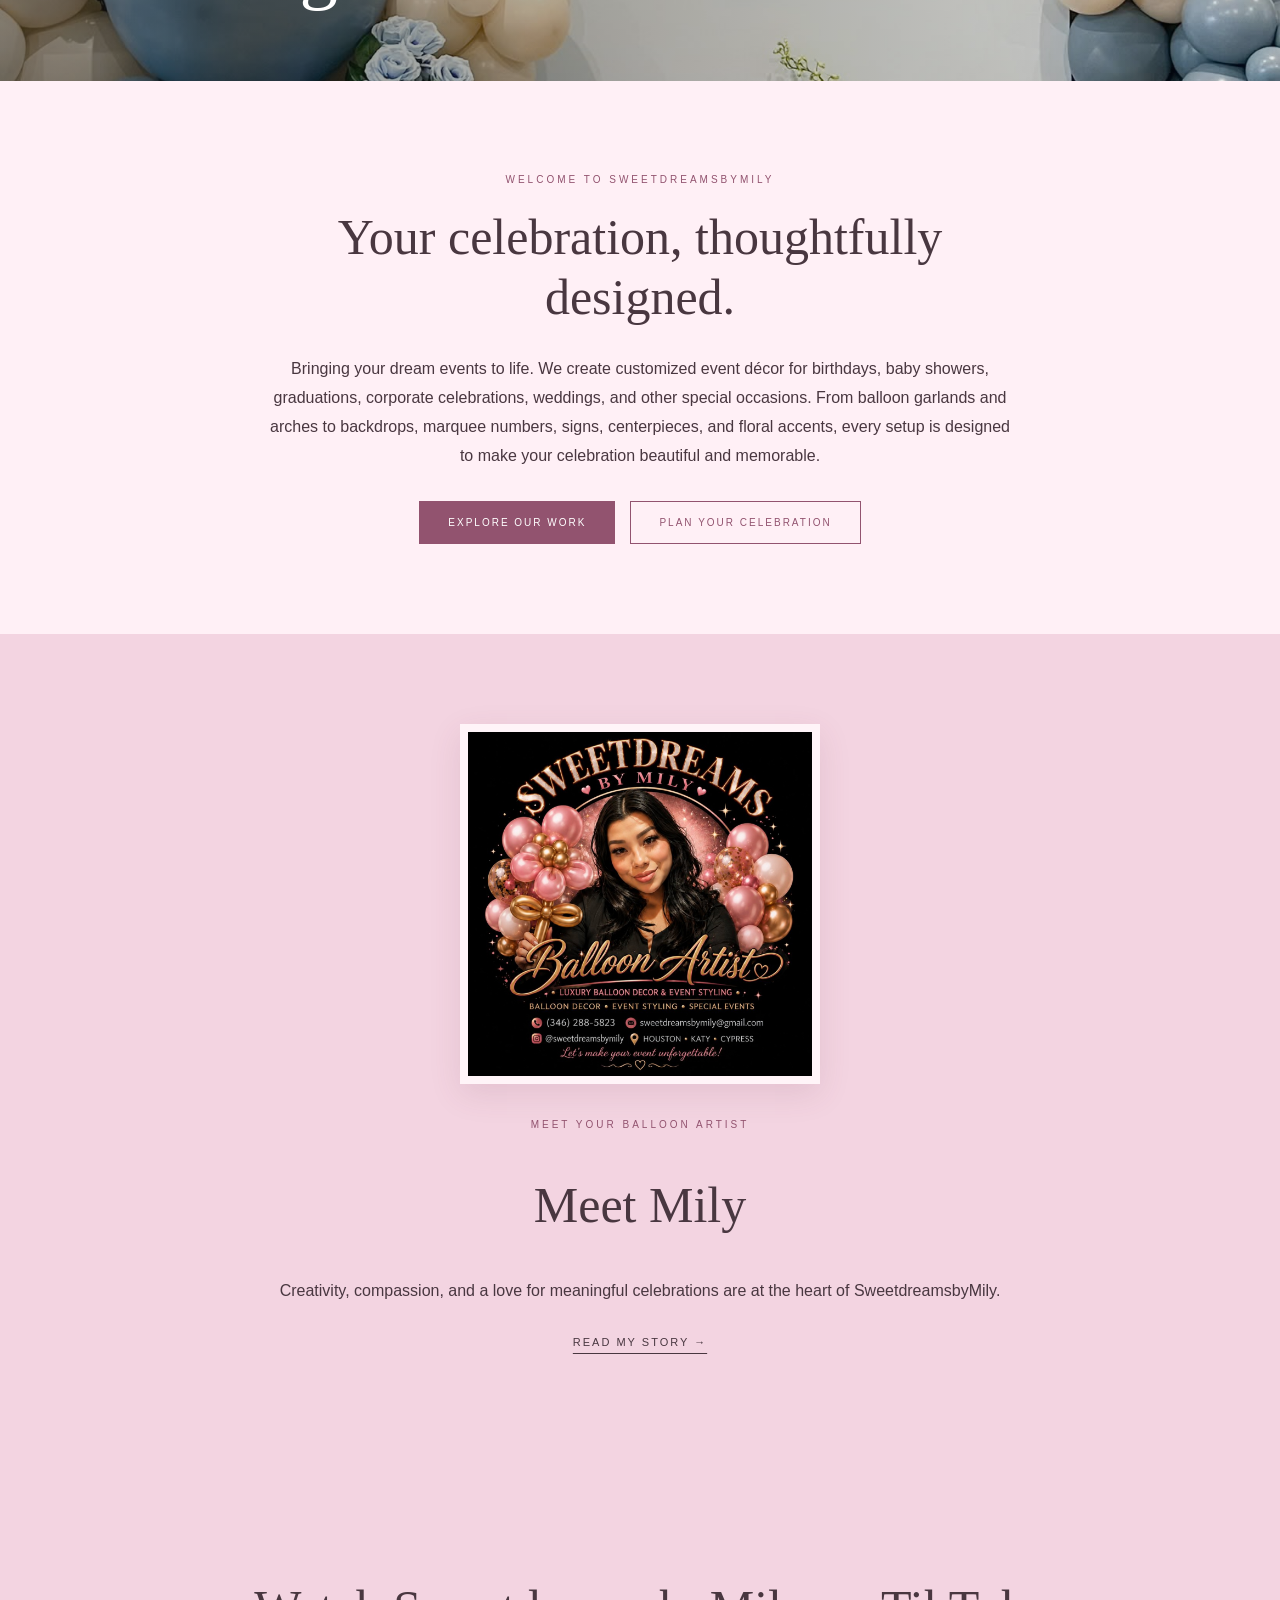
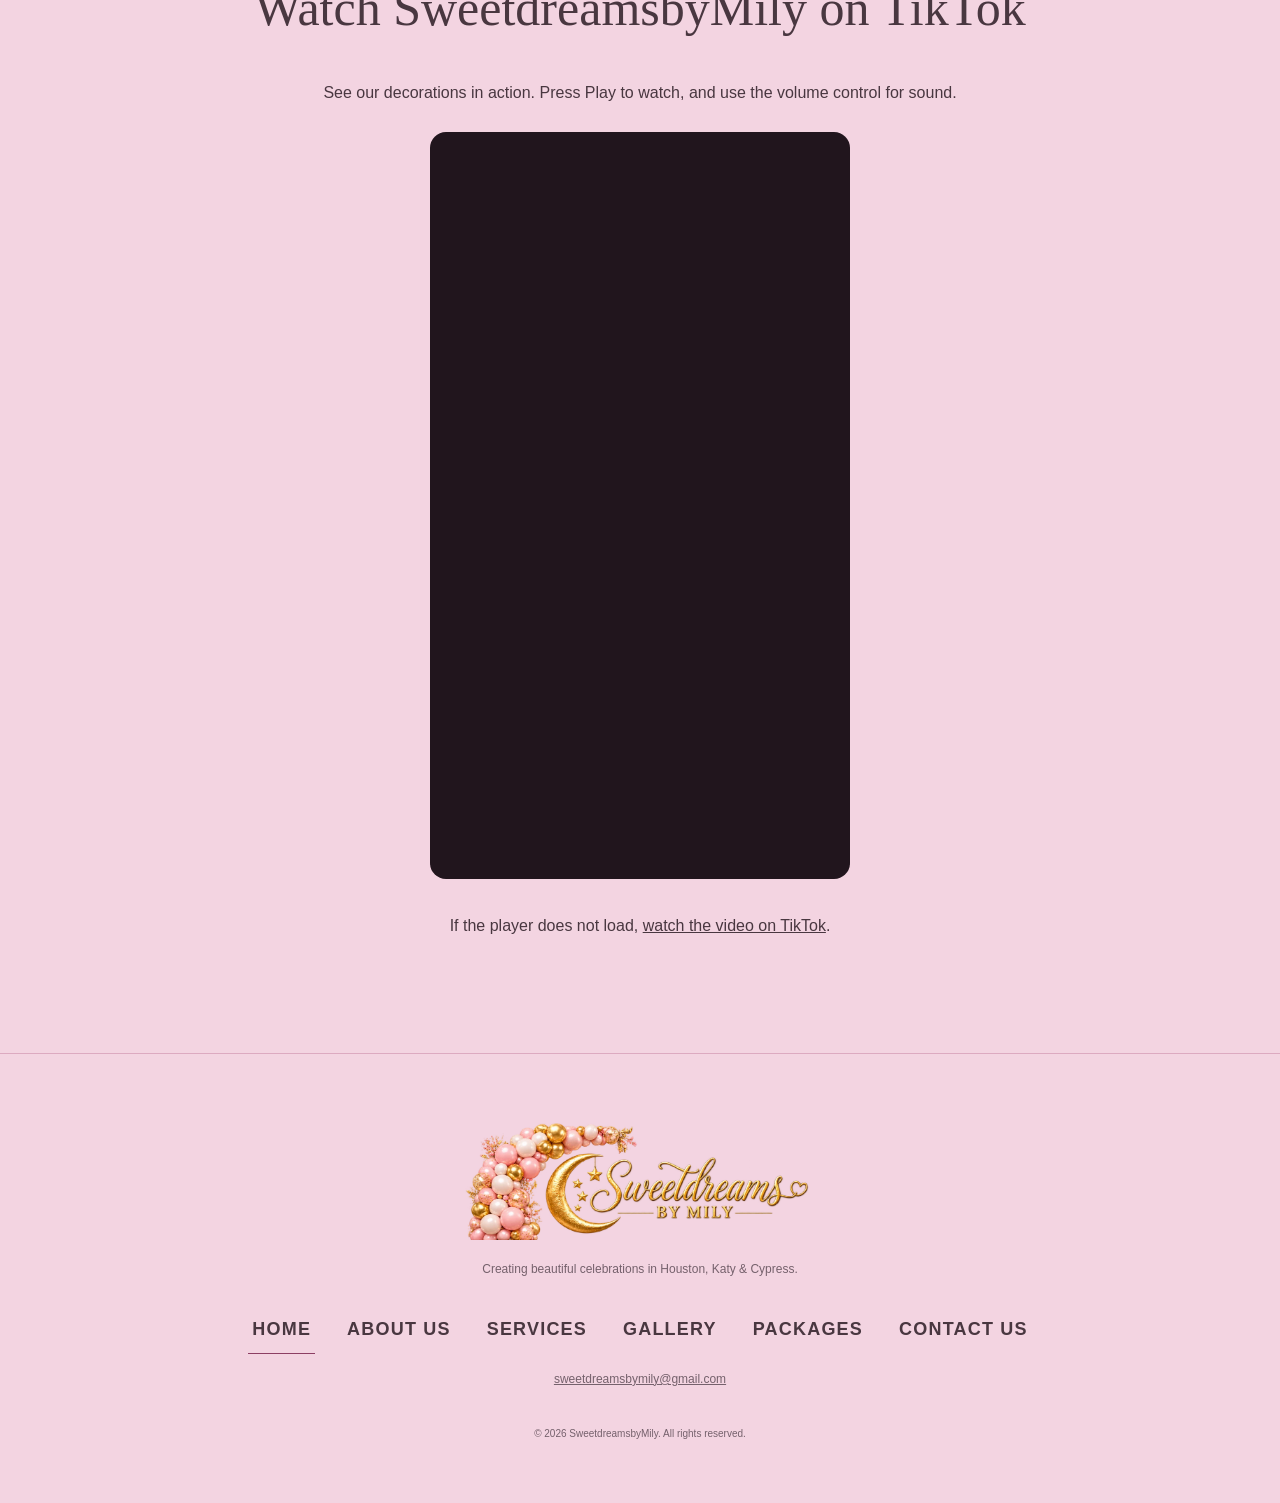
==== commit f557e37e: "Update business email, TikTok QR code, and payment request options" ====
--- a/index.html
+++ b/index.html
@@ -18,9 +18,10 @@
 </header>
 <main id="main">
 <div class="section"><div class="section-inner"><img class="site-banner" src="photos/site-banner-800x600.jpg" width="800" height="600" alt="SweetdreamsbyMily — Beautiful moments. Lasting memories. Balloon décor in Houston, Katy, and Cypress."></div></div>
-<section class="editorial-hero"><img src="baby-in-bloom.jpeg" alt="" fetchpriority="high"><div class="editorial-hero-copy"><p class="eyebrow">HOUSTON · KATY · CYPRESS</p><h1>Beautiful moments.<br>Lasting memories.</h1></div></section><section class="section"><div class="section-inner home-intro"><p class="eyebrow">WELCOME TO SWEETDREAMSBYMILY</p><h2>Your celebration, thoughtfully designed.</h2><p><strong>Bringing your dream events to life.</strong> We create customized event décor for birthdays, baby showers, graduations, corporate celebrations, weddings, and other special occasions. From balloon garlands and arches to backdrops, marquee numbers, signs, centerpieces, and floral accents, every setup is designed to make your celebration beautiful and memorable.</p><div class="hero-actions"><a class="btn" href="gallery.html">Explore our work</a><a class="btn btn-outline" href="contact.html">Plan your celebration</a></div></div></section><section class="section alt"><div class="section-inner"><img class="meet-mily-photo" src="photos/img_7931.jpg" alt="Mily, your SweetdreamsbyMily balloon artist"><p class="eyebrow">MEET YOUR BALLOON ARTIST</p><h2>Meet Mily</h2><p>Creativity, compassion, and a love for meaningful celebrations are at the heart of SweetdreamsbyMily.</p><a class="text-link" href="about.html">Read my story &rarr;</a></div></section>
+<section class="editorial-hero"><img src="baby-in-bloom.jpeg" alt="" fetchpriority="high"><div class="editorial-hero-copy"><p class="eyebrow">HOUSTON · KATY · CYPRESS</p><h1>Beautiful moments.<br>Lasting memories.</h1></div></section><section class="section"><div class="section-inner home-intro"><p class="eyebrow">WELCOME TO SWEETDREAMSBYMILY</p><h2>Your celebration, thoughtfully designed.</h2><p><strong>Bringing your dream events to life.</strong> We create customized event décor for birthdays, baby showers, graduations, corporate celebrations, weddings, and other special occasions. From balloon garlands and arches to backdrops, marquee numbers, signs, centerpieces, and floral accents, every setup is designed to make your celebration beautiful and memorable.</p><div class="hero-actions"><a class="btn" href="gallery.html">Explore our work</a><a class="btn btn-outline" href="contact.html">Plan your celebration</a></div></div></section><section class="section alt"><div class="section-inner"><img class="meet-mily-photo" src="photos/img_7931.jpg?v=business-email" alt="Mily, your SweetdreamsbyMily balloon artist"><p class="eyebrow">MEET YOUR BALLOON ARTIST</p><h2>Meet Mily</h2><p>Creativity, compassion, and a love for meaningful celebrations are at the heart of SweetdreamsbyMily.</p><a class="text-link" href="about.html">Read my story &rarr;</a></div></section>
 <section class="section alt" id="tiktok-video" aria-labelledby="videoHeading"><div class="section-inner"><h2 id="videoHeading">Watch SweetdreamsbyMily on TikTok</h2><p>See our decorations in action. Press Play to watch, and use the volume control for sound.</p><div style="max-width:420px;margin:24px auto"><iframe src="https://www.tiktok.com/player/v1/7664045256391904526?controls=1&amp;autoplay=0&amp;muted=0&amp;music_info=1&amp;description=1&amp;rel=0" title="SweetdreamsbyMily TikTok video with playback and audio controls" width="360" height="640" loading="lazy" allow="fullscreen" allowfullscreen style="width:100%;aspect-ratio:9/16;height:auto;border:0;border-radius:16px;background:#21151d"></iframe></div><p>If the player does not load, <a href="https://www.tiktok.com/@emilyr100/video/7664045256391904526" target="_blank" rel="noopener noreferrer">watch the video on TikTok</a>.</p></div></section>
 </main>
-<footer><a class="footer-brand" href="index.html"><img class="footer-logo" src="photos/sweetdreamsbymily-logo.webp" alt="Sweetdreams by Mily"></a><p>Creating beautiful celebrations in Houston, Katy &amp; Cypress.</p><nav aria-label="Footer navigation"><a href="index.html" aria-current="page">Home</a><a href="about.html">About Us</a><a href="services.html">Services</a><a href="gallery.html">Gallery</a><a href="packages.html">Packages</a><a href="contact.html">Contact Us</a></nav><p class="copyright">&copy; <span id="year">2026</span> SweetdreamsbyMily. All rights reserved.</p></footer>
+<footer><a class="footer-brand" href="index.html"><img class="footer-logo" src="photos/sweetdreamsbymily-logo.webp" alt="Sweetdreams by Mily"></a><p>Creating beautiful celebrations in Houston, Katy &amp; Cypress.</p><nav aria-label="Footer navigation"><a href="index.html" aria-current="page">Home</a><a href="about.html">About Us</a><a href="services.html">Services</a><a href="gallery.html">Gallery</a><a href="packages.html">Packages</a><a href="contact.html">Contact Us</a></nav><p><a href="mailto:sweetdreamsbymily@gmail.com">sweetdreamsbymily@gmail.com</a></p><p class="copyright">&copy; <span id="year">2026</span> SweetdreamsbyMily. All rights reserved.</p></footer>
 </body>
 </html>
+
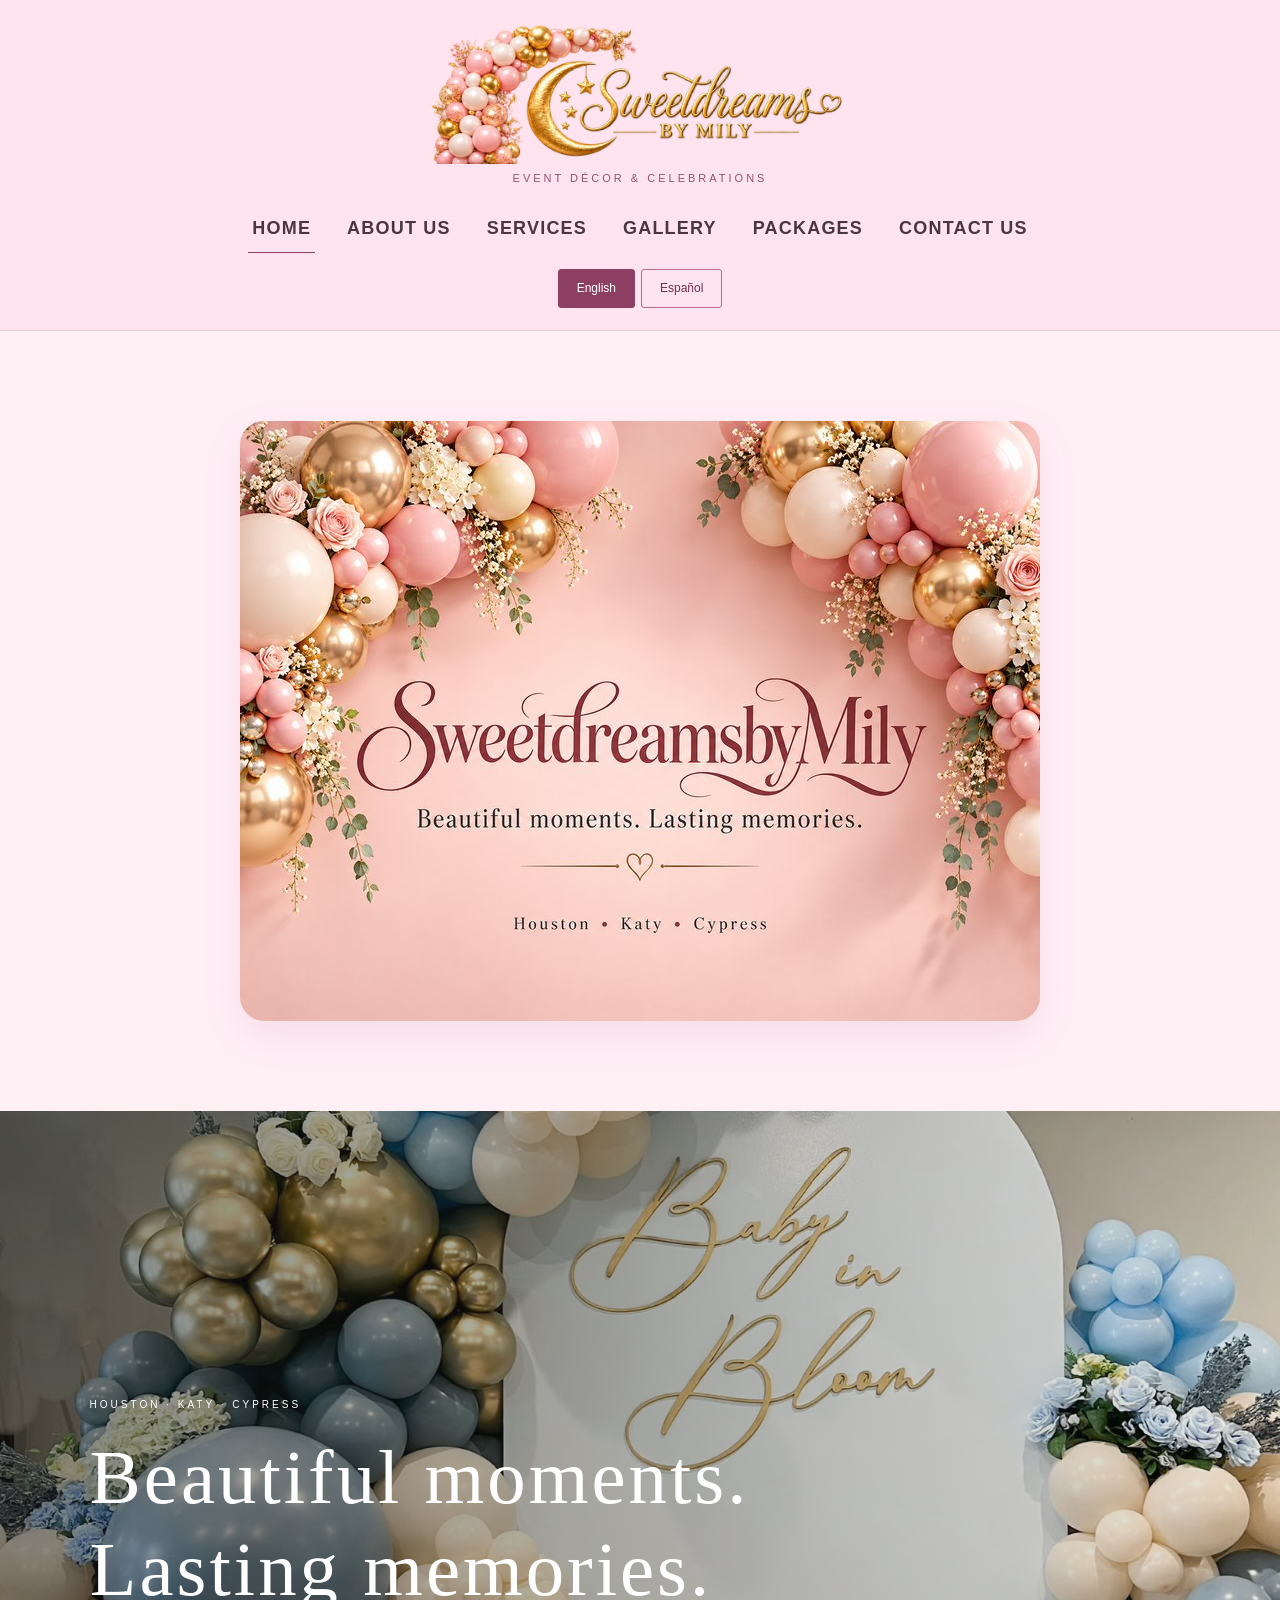
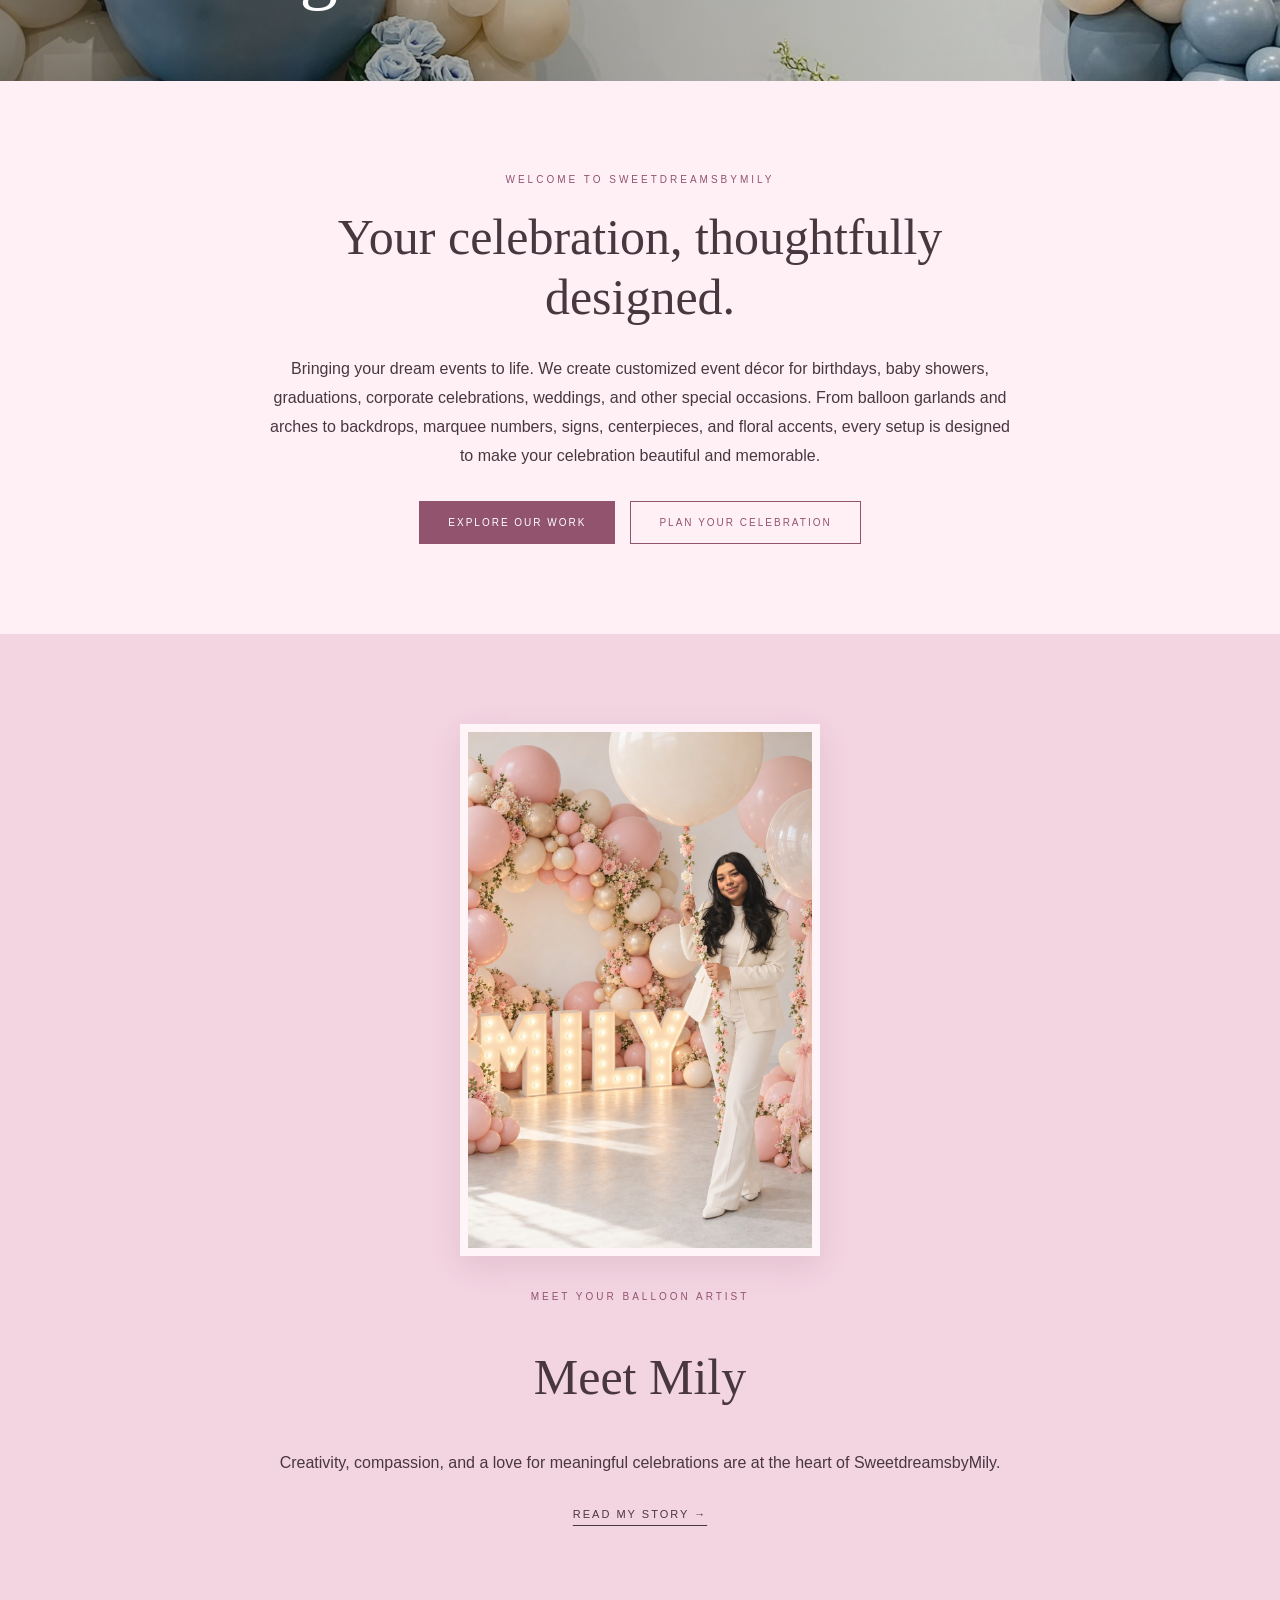
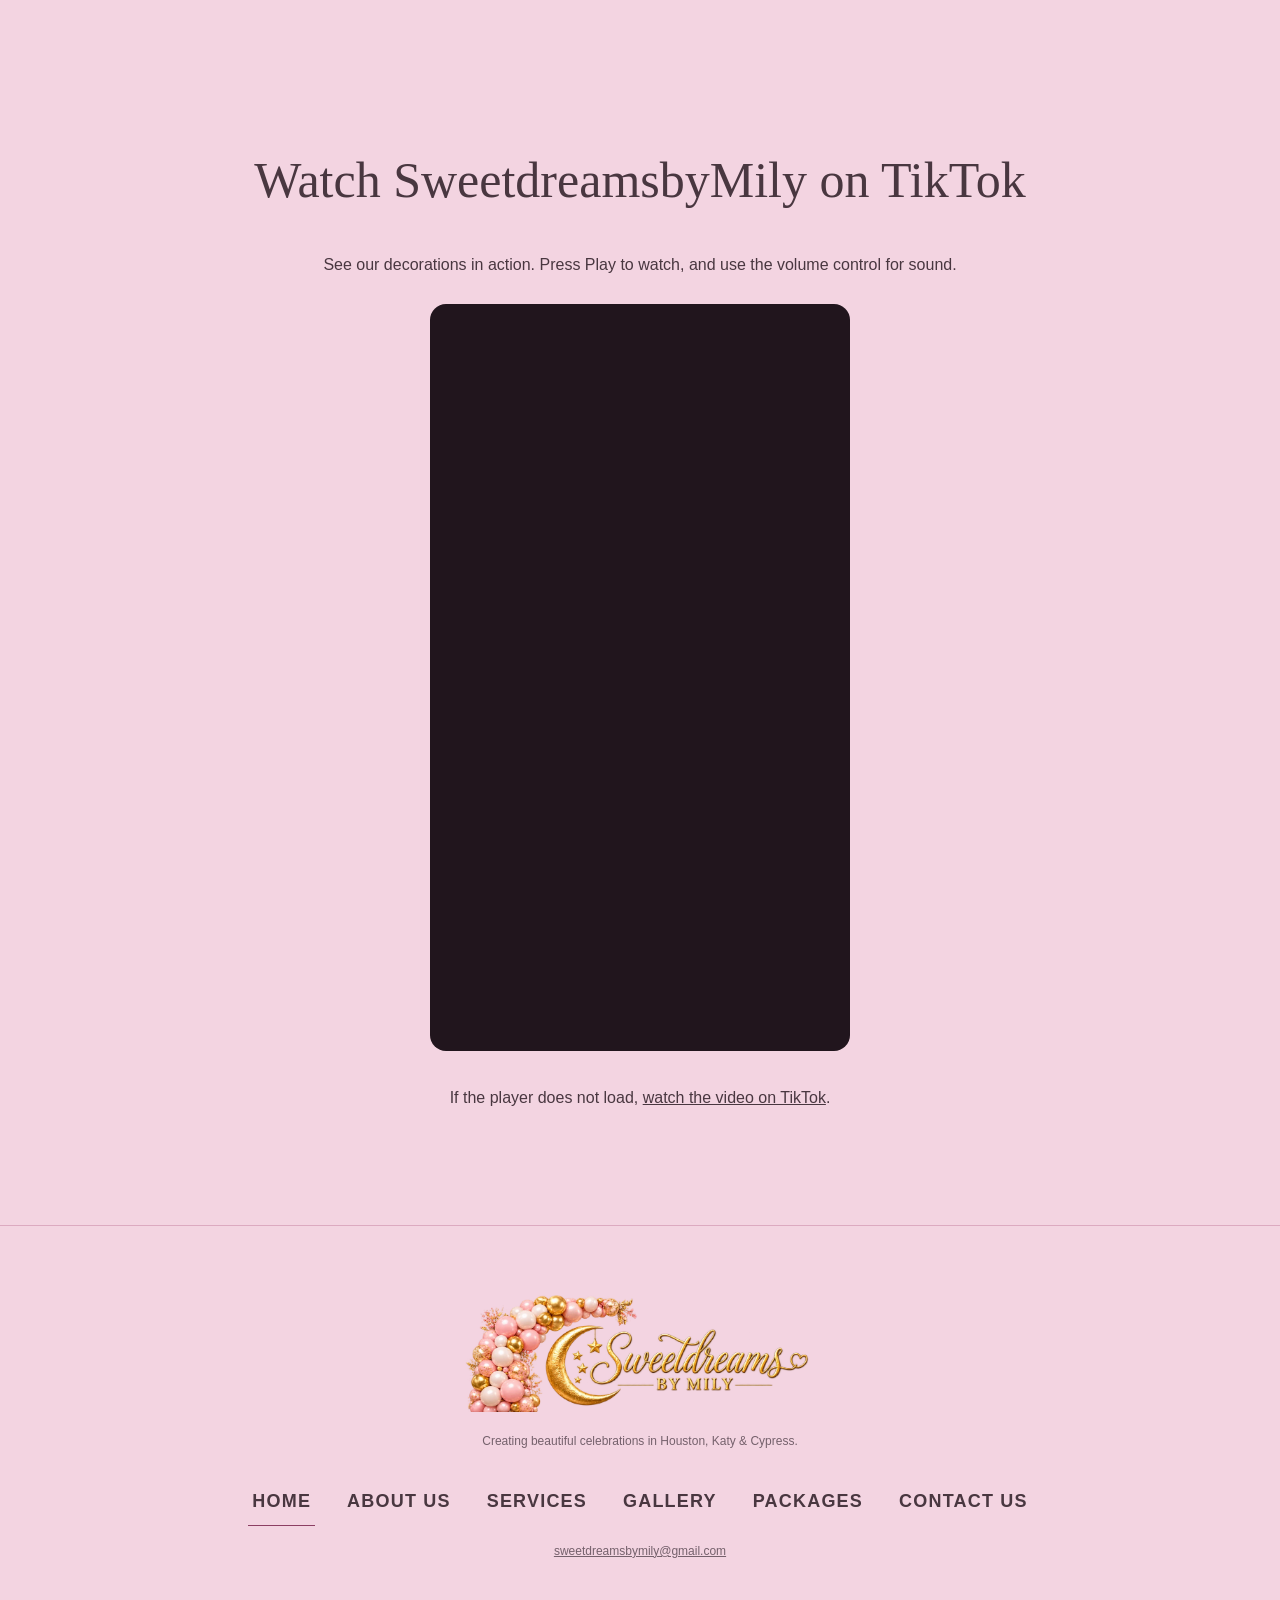
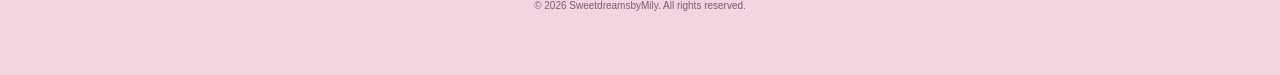
==== commit 3c799a1a: "Feature approved MILY marquee studio portrait on Home and About Us" ====
--- a/index.html
+++ b/index.html
@@ -18,7 +18,7 @@
 </header>
 <main id="main">
 <div class="section"><div class="section-inner"><img class="site-banner" src="photos/site-banner-800x600.jpg" width="800" height="600" alt="SweetdreamsbyMily — Beautiful moments. Lasting memories. Balloon décor in Houston, Katy, and Cypress."></div></div>
-<section class="editorial-hero"><img src="baby-in-bloom.jpeg" alt="" fetchpriority="high"><div class="editorial-hero-copy"><p class="eyebrow">HOUSTON · KATY · CYPRESS</p><h1>Beautiful moments.<br>Lasting memories.</h1></div></section><section class="section"><div class="section-inner home-intro"><p class="eyebrow">WELCOME TO SWEETDREAMSBYMILY</p><h2>Your celebration, thoughtfully designed.</h2><p><strong>Bringing your dream events to life.</strong> We create customized event décor for birthdays, baby showers, graduations, corporate celebrations, weddings, and other special occasions. From balloon garlands and arches to backdrops, marquee numbers, signs, centerpieces, and floral accents, every setup is designed to make your celebration beautiful and memorable.</p><div class="hero-actions"><a class="btn" href="gallery.html">Explore our work</a><a class="btn btn-outline" href="contact.html">Plan your celebration</a></div></div></section><section class="section alt"><div class="section-inner"><img class="meet-mily-photo" src="photos/img_7931.jpg?v=business-email" alt="Mily, your SweetdreamsbyMily balloon artist"><p class="eyebrow">MEET YOUR BALLOON ARTIST</p><h2>Meet Mily</h2><p>Creativity, compassion, and a love for meaningful celebrations are at the heart of SweetdreamsbyMily.</p><a class="text-link" href="about.html">Read my story &rarr;</a></div></section>
+<section class="editorial-hero"><img src="baby-in-bloom.jpeg" alt="" fetchpriority="high"><div class="editorial-hero-copy"><p class="eyebrow">HOUSTON · KATY · CYPRESS</p><h1>Beautiful moments.<br>Lasting memories.</h1></div></section><section class="section"><div class="section-inner home-intro"><p class="eyebrow">WELCOME TO SWEETDREAMSBYMILY</p><h2>Your celebration, thoughtfully designed.</h2><p><strong>Bringing your dream events to life.</strong> We create customized event décor for birthdays, baby showers, graduations, corporate celebrations, weddings, and other special occasions. From balloon garlands and arches to backdrops, marquee numbers, signs, centerpieces, and floral accents, every setup is designed to make your celebration beautiful and memorable.</p><div class="hero-actions"><a class="btn" href="gallery.html">Explore our work</a><a class="btn btn-outline" href="contact.html">Plan your celebration</a></div></div></section><section class="section alt"><div class="section-inner"><img class="meet-mily-photo" src="photos/mily-marquee-studio.jpg" alt="Mily in a cream suit beside pink and ivory balloons and illuminated MILY marquee letters"><p class="eyebrow">MEET YOUR BALLOON ARTIST</p><h2>Meet Mily</h2><p>Creativity, compassion, and a love for meaningful celebrations are at the heart of SweetdreamsbyMily.</p><a class="text-link" href="about.html">Read my story &rarr;</a></div></section>
 <section class="section alt" id="tiktok-video" aria-labelledby="videoHeading"><div class="section-inner"><h2 id="videoHeading">Watch SweetdreamsbyMily on TikTok</h2><p>See our decorations in action. Press Play to watch, and use the volume control for sound.</p><div style="max-width:420px;margin:24px auto"><iframe src="https://www.tiktok.com/player/v1/7664045256391904526?controls=1&amp;autoplay=0&amp;muted=0&amp;music_info=1&amp;description=1&amp;rel=0" title="SweetdreamsbyMily TikTok video with playback and audio controls" width="360" height="640" loading="lazy" allow="fullscreen" allowfullscreen style="width:100%;aspect-ratio:9/16;height:auto;border:0;border-radius:16px;background:#21151d"></iframe></div><p>If the player does not load, <a href="https://www.tiktok.com/@emilyr100/video/7664045256391904526" target="_blank" rel="noopener noreferrer">watch the video on TikTok</a>.</p></div></section>
 </main>
 <footer><a class="footer-brand" href="index.html"><img class="footer-logo" src="photos/sweetdreamsbymily-logo.webp" alt="Sweetdreams by Mily"></a><p>Creating beautiful celebrations in Houston, Katy &amp; Cypress.</p><nav aria-label="Footer navigation"><a href="index.html" aria-current="page">Home</a><a href="about.html">About Us</a><a href="services.html">Services</a><a href="gallery.html">Gallery</a><a href="packages.html">Packages</a><a href="contact.html">Contact Us</a></nav><p><a href="mailto:sweetdreamsbymily@gmail.com">sweetdreamsbymily@gmail.com</a></p><p class="copyright">&copy; <span id="year">2026</span> SweetdreamsbyMily. All rights reserved.</p></footer>
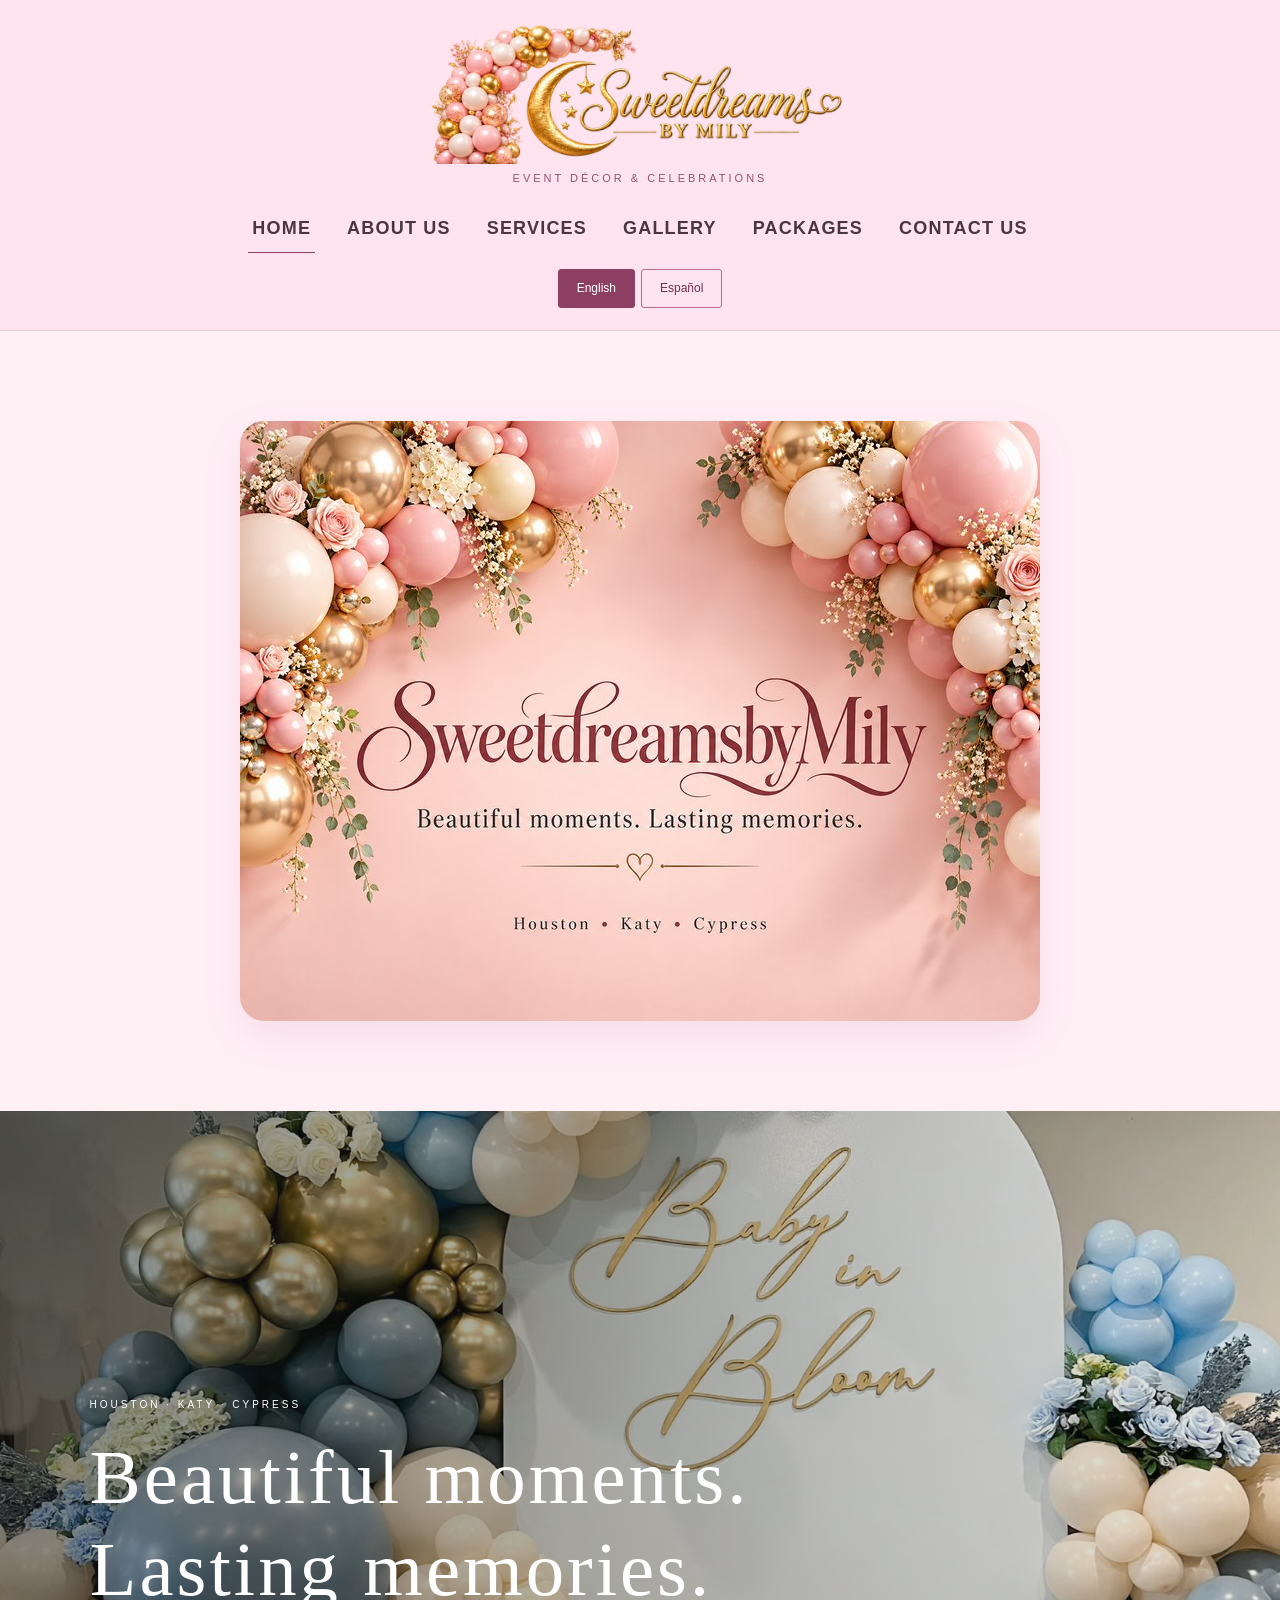
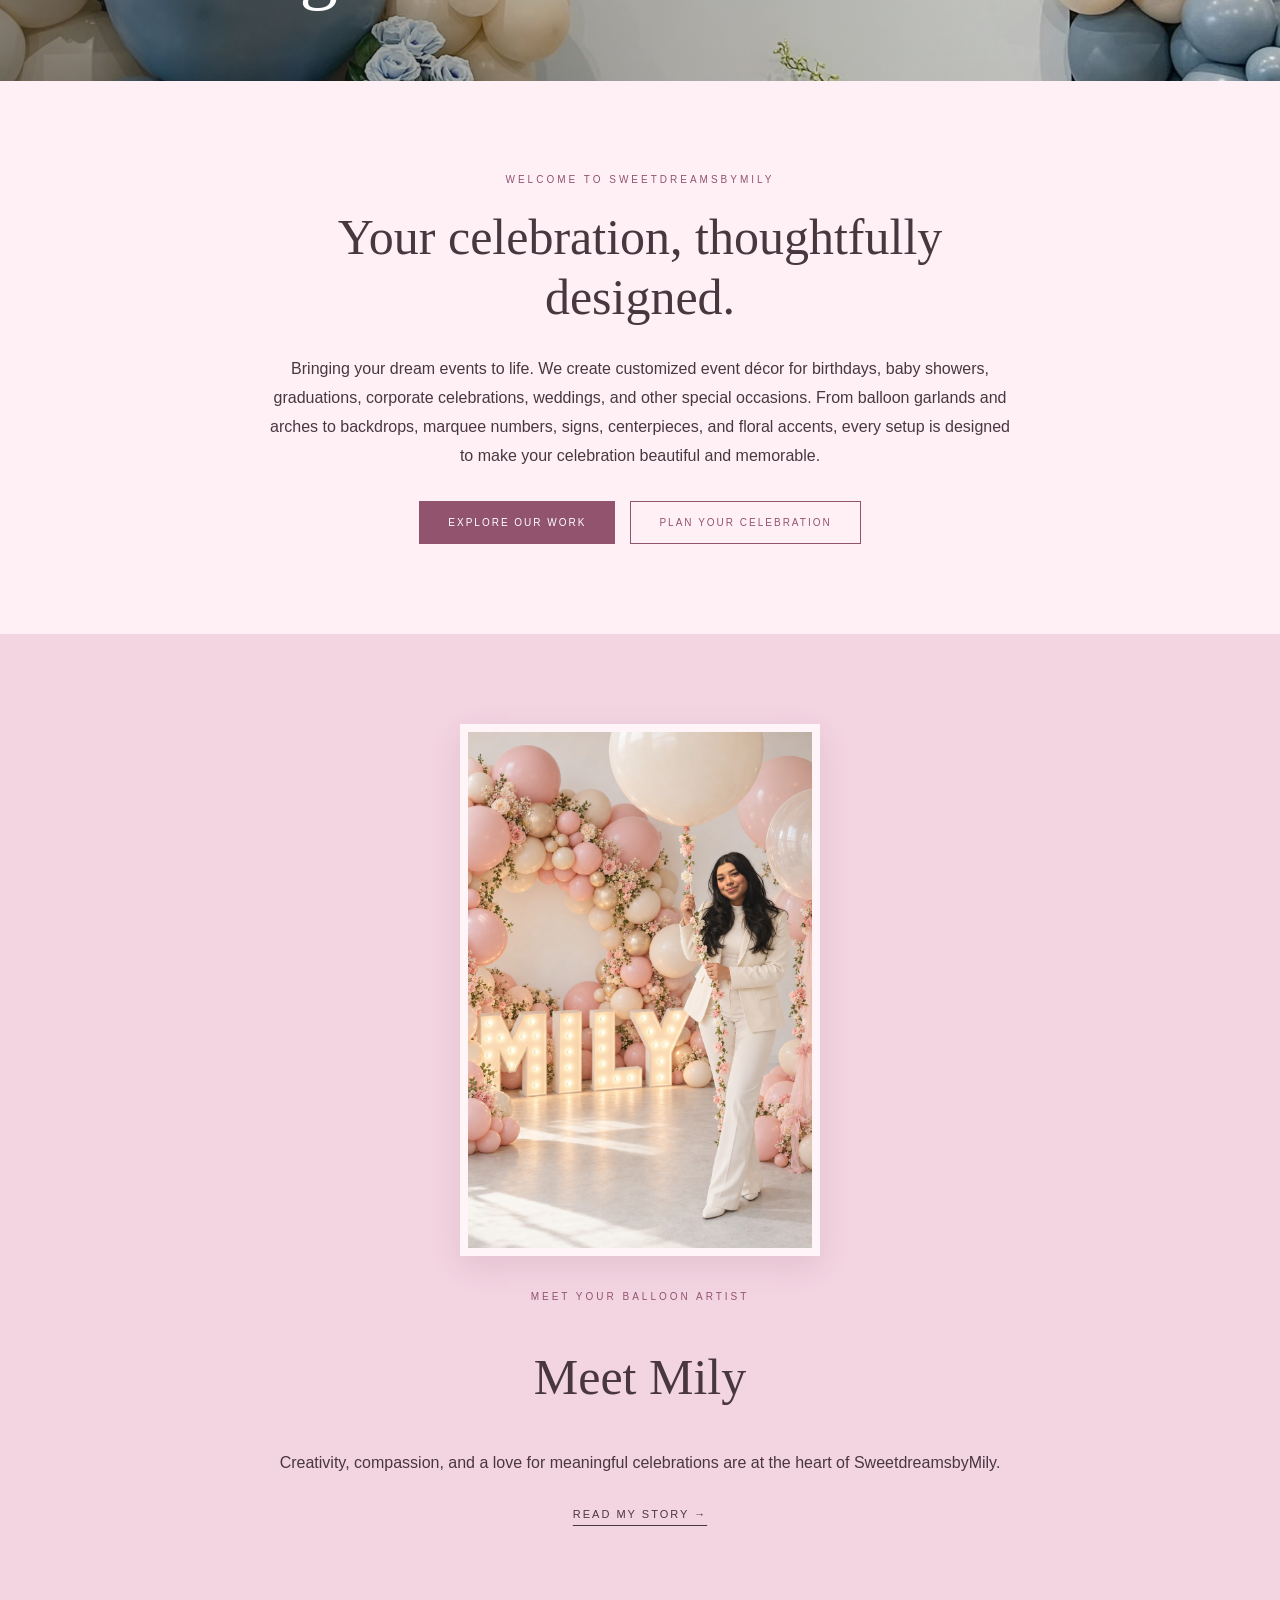
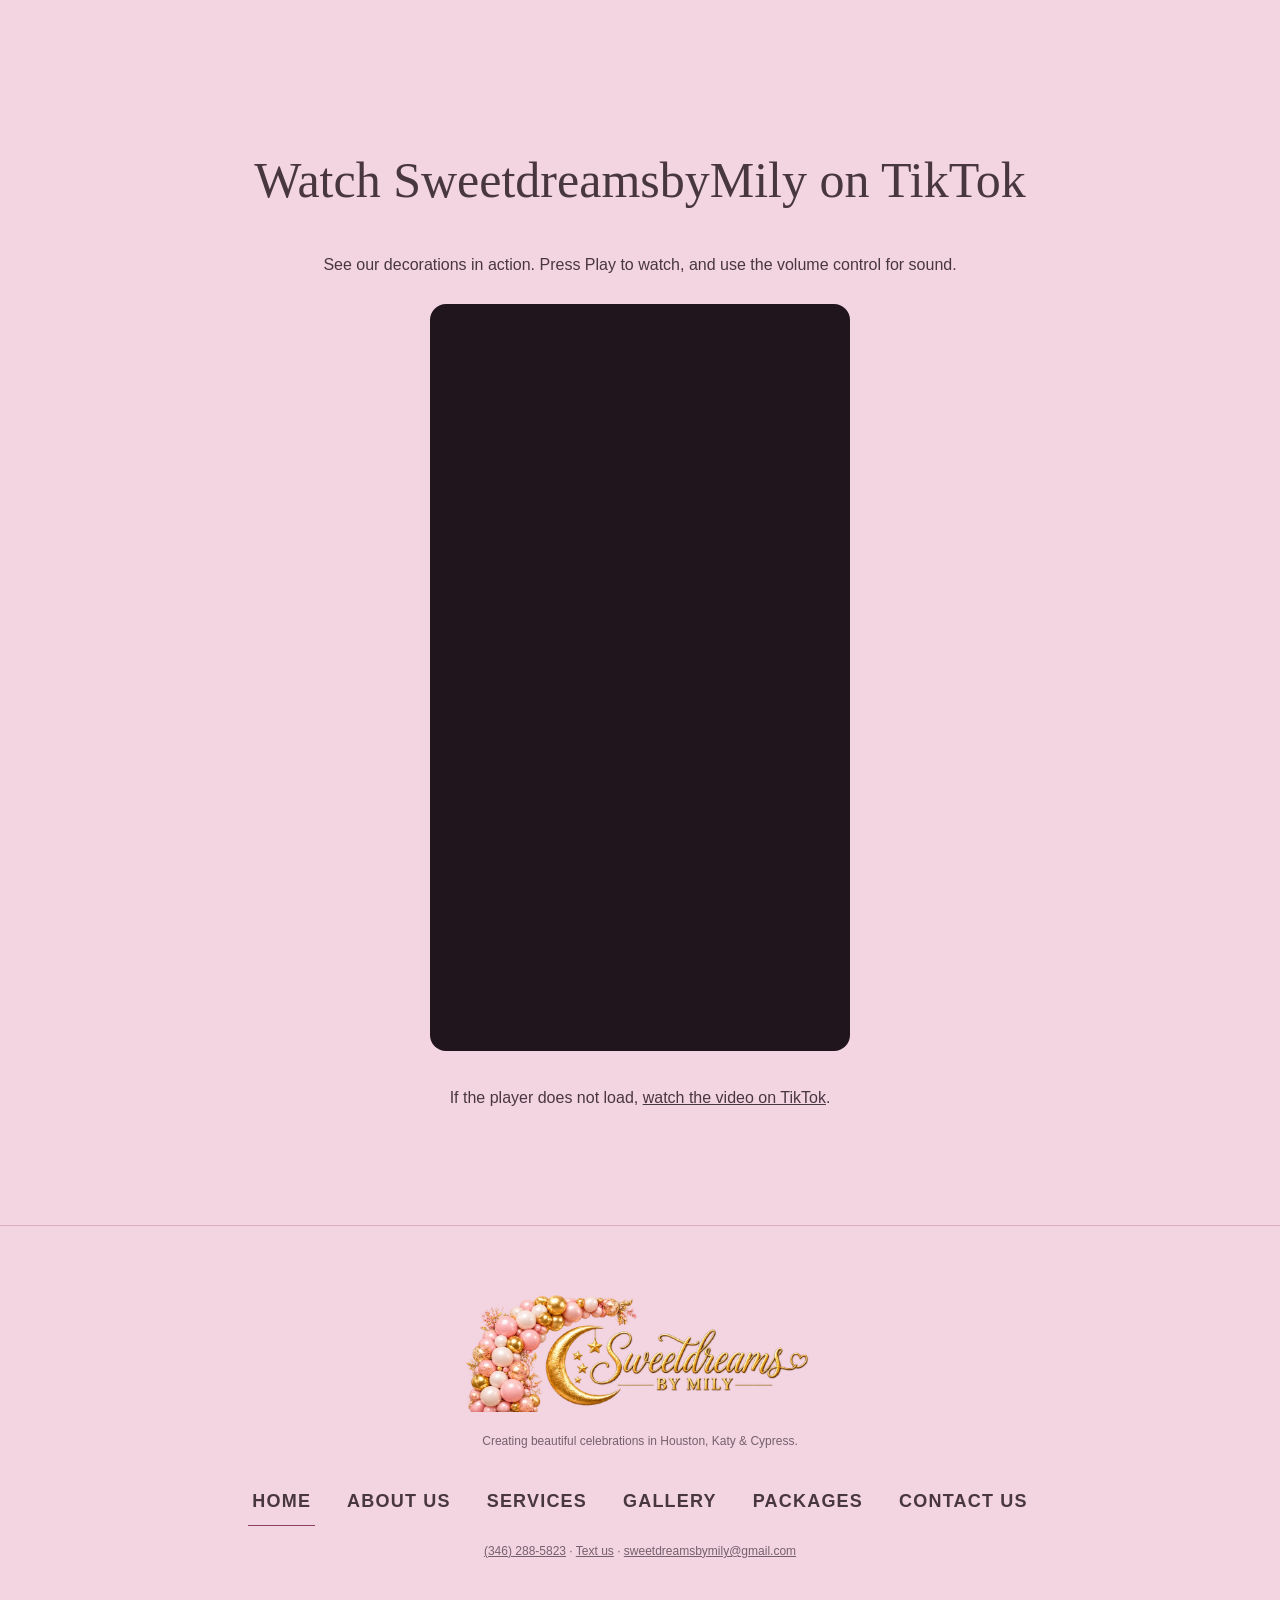
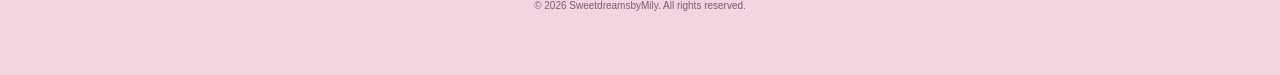
==== commit 3e5f3c7a: "Display phone and email contact options" ====
--- a/index.html
+++ b/index.html
@@ -21,7 +21,7 @@
 <section class="editorial-hero"><img src="baby-in-bloom.jpeg" alt="" fetchpriority="high"><div class="editorial-hero-copy"><p class="eyebrow">HOUSTON · KATY · CYPRESS</p><h1>Beautiful moments.<br>Lasting memories.</h1></div></section><section class="section"><div class="section-inner home-intro"><p class="eyebrow">WELCOME TO SWEETDREAMSBYMILY</p><h2>Your celebration, thoughtfully designed.</h2><p><strong>Bringing your dream events to life.</strong> We create customized event décor for birthdays, baby showers, graduations, corporate celebrations, weddings, and other special occasions. From balloon garlands and arches to backdrops, marquee numbers, signs, centerpieces, and floral accents, every setup is designed to make your celebration beautiful and memorable.</p><div class="hero-actions"><a class="btn" href="gallery.html">Explore our work</a><a class="btn btn-outline" href="contact.html">Plan your celebration</a></div></div></section><section class="section alt"><div class="section-inner"><img class="meet-mily-photo" src="photos/mily-marquee-studio.jpg" alt="Mily in a cream suit beside pink and ivory balloons and illuminated MILY marquee letters"><p class="eyebrow">MEET YOUR BALLOON ARTIST</p><h2>Meet Mily</h2><p>Creativity, compassion, and a love for meaningful celebrations are at the heart of SweetdreamsbyMily.</p><a class="text-link" href="about.html">Read my story &rarr;</a></div></section>
 <section class="section alt" id="tiktok-video" aria-labelledby="videoHeading"><div class="section-inner"><h2 id="videoHeading">Watch SweetdreamsbyMily on TikTok</h2><p>See our decorations in action. Press Play to watch, and use the volume control for sound.</p><div style="max-width:420px;margin:24px auto"><iframe src="https://www.tiktok.com/player/v1/7664045256391904526?controls=1&amp;autoplay=0&amp;muted=0&amp;music_info=1&amp;description=1&amp;rel=0" title="SweetdreamsbyMily TikTok video with playback and audio controls" width="360" height="640" loading="lazy" allow="fullscreen" allowfullscreen style="width:100%;aspect-ratio:9/16;height:auto;border:0;border-radius:16px;background:#21151d"></iframe></div><p>If the player does not load, <a href="https://www.tiktok.com/@emilyr100/video/7664045256391904526" target="_blank" rel="noopener noreferrer">watch the video on TikTok</a>.</p></div></section>
 </main>
-<footer><a class="footer-brand" href="index.html"><img class="footer-logo" src="photos/sweetdreamsbymily-logo.webp" alt="Sweetdreams by Mily"></a><p>Creating beautiful celebrations in Houston, Katy &amp; Cypress.</p><nav aria-label="Footer navigation"><a href="index.html" aria-current="page">Home</a><a href="about.html">About Us</a><a href="services.html">Services</a><a href="gallery.html">Gallery</a><a href="packages.html">Packages</a><a href="contact.html">Contact Us</a></nav><p><a href="mailto:sweetdreamsbymily@gmail.com">sweetdreamsbymily@gmail.com</a></p><p class="copyright">&copy; <span id="year">2026</span> SweetdreamsbyMily. All rights reserved.</p></footer>
+<footer><a class="footer-brand" href="index.html"><img class="footer-logo" src="photos/sweetdreamsbymily-logo.webp" alt="Sweetdreams by Mily"></a><p>Creating beautiful celebrations in Houston, Katy &amp; Cypress.</p><nav aria-label="Footer navigation"><a href="index.html" aria-current="page">Home</a><a href="about.html">About Us</a><a href="services.html">Services</a><a href="gallery.html">Gallery</a><a href="packages.html">Packages</a><a href="contact.html">Contact Us</a></nav><p><a href="tel:+13462885823">(346) 288-5823</a> · <a href="sms:+13462885823">Text us</a> · <a href="mailto:sweetdreamsbymily@gmail.com">sweetdreamsbymily@gmail.com</a></p><p class="copyright">&copy; <span id="year">2026</span> SweetdreamsbyMily. All rights reserved.</p></footer>
 </body>
 </html>
 
